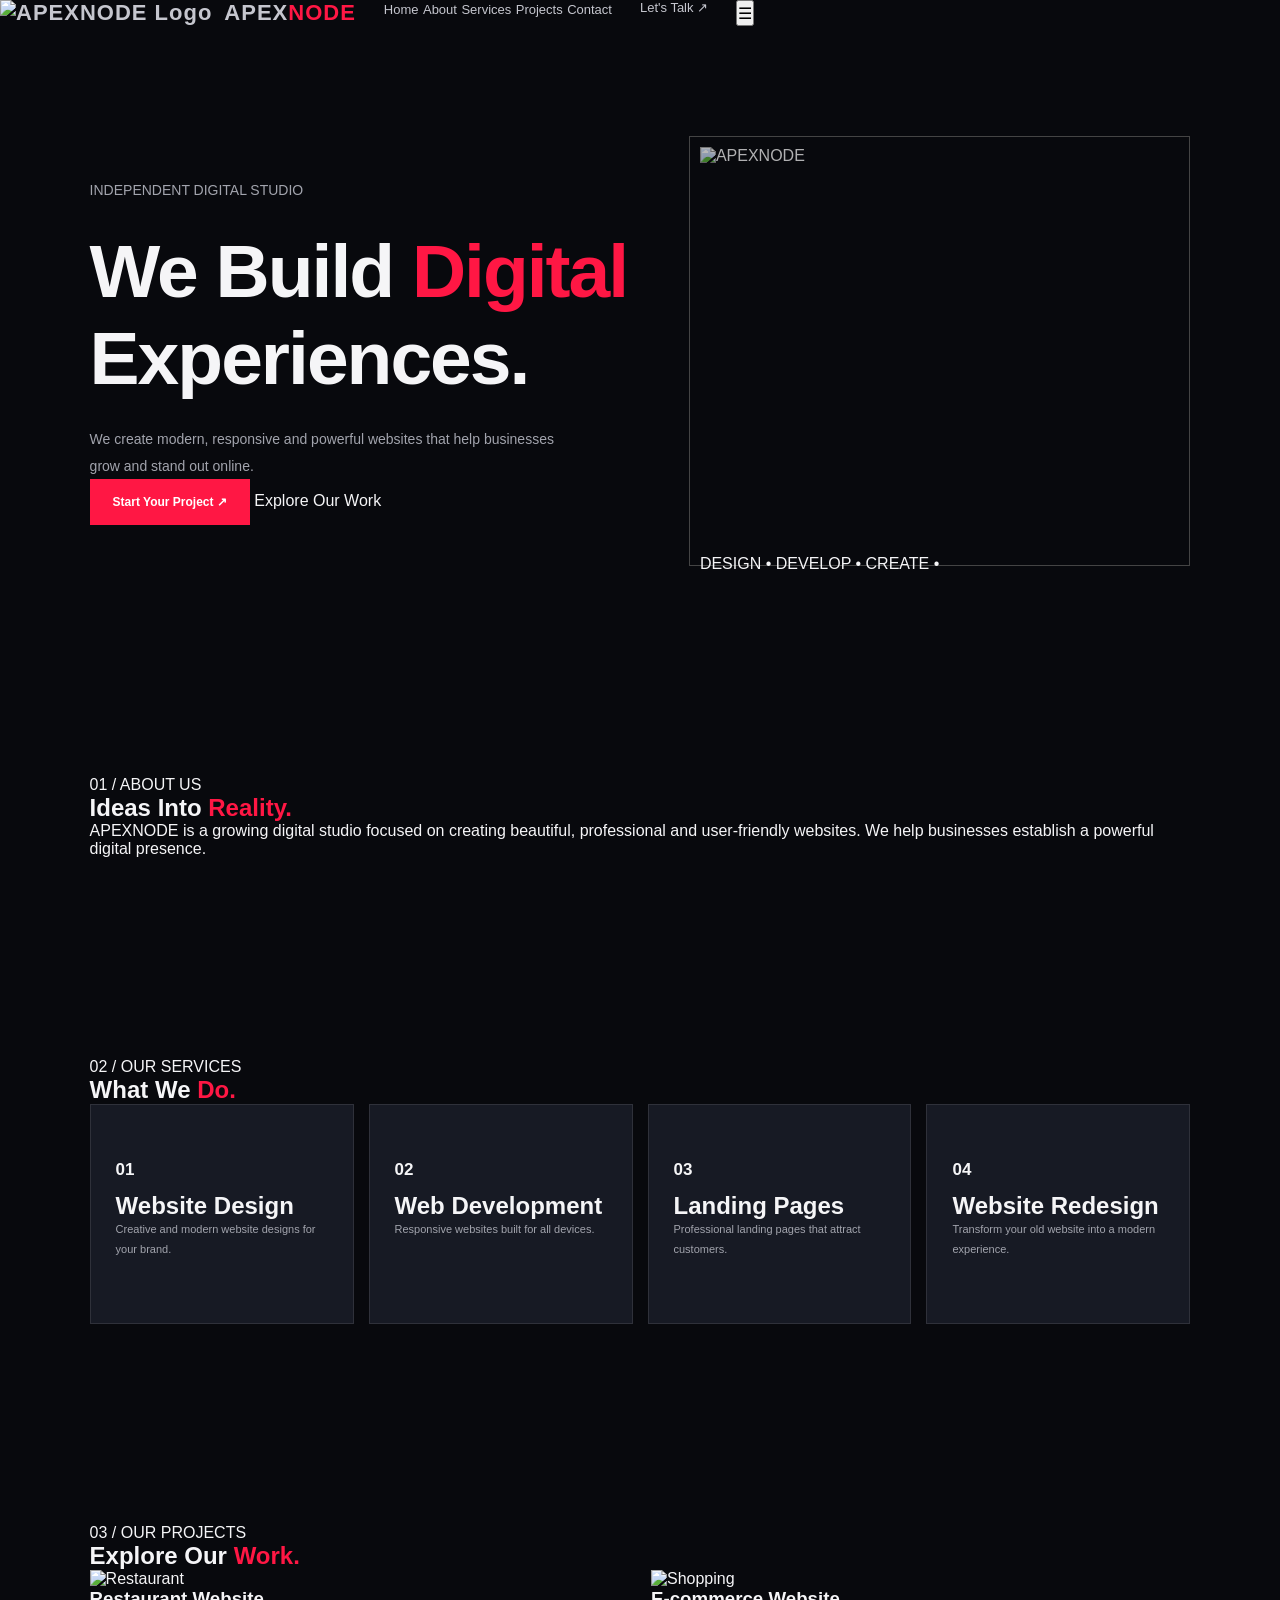
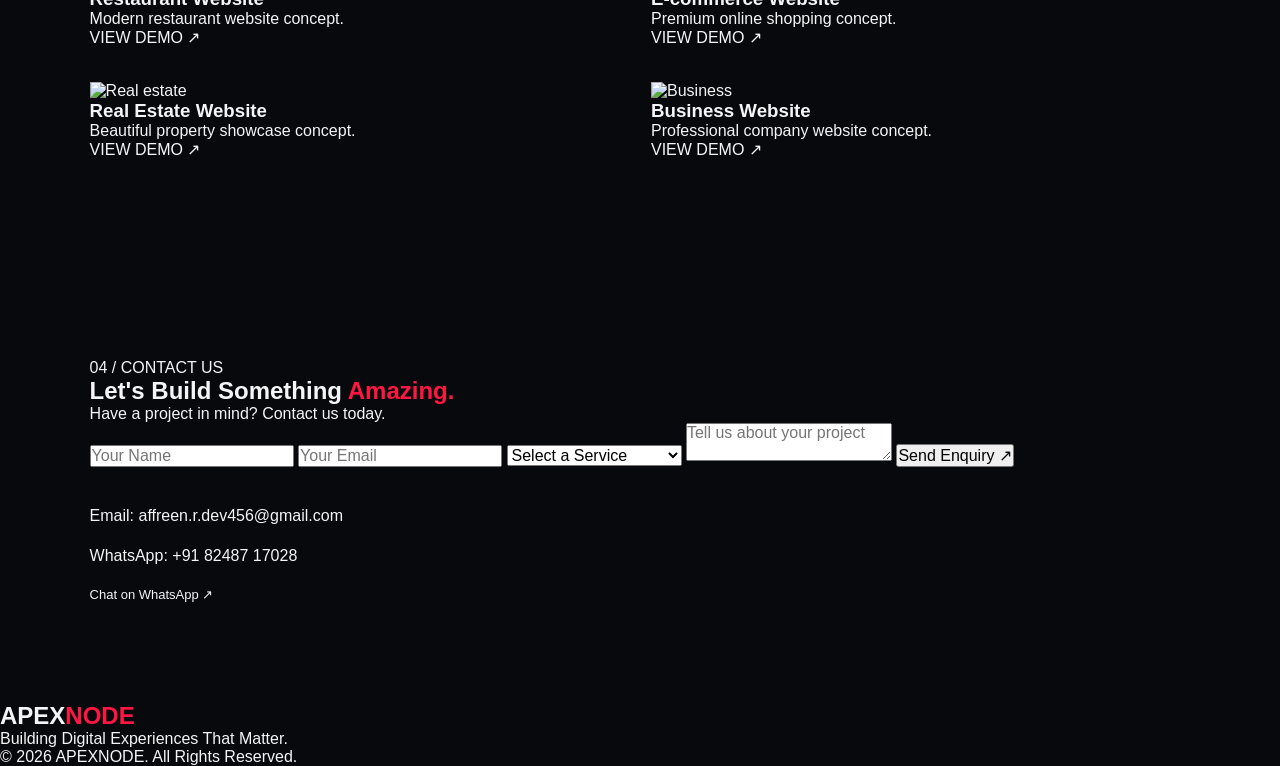
==== index.html @ bf33a57c "Revise index.html for improved layout and content Refactor HTML structure and update content for cla" ====
<!DOCTYPE html>
<html lang="en">
<head>
<meta charset="UTF-8">
<meta name="viewport" content="width=device-width, initial-scale=1.0">
<title>APEXNODE | Digital Experiences</title>
<link rel="stylesheet" href="style.css">
</head>
<body>

<header>
  <nav class="navbar">
    <a href="#home" class="brand">
      <img src="assets/logo.png" alt="APEXNODE Logo">
      <span>APEX<span class="red">NODE</span></span>
    </a>

    <div class="nav-links" id="navLinks">
      <a href="#home">Home</a>
      <a href="#about">About</a>
      <a href="#services">Services</a>
      <a href="#work">Projects</a>
      <a href="#contact">Contact</a>
    </div>

    <a href="#contact" class="nav-btn">Let's Talk ↗</a>
    <button class="menu-btn" id="menuBtn">☰</button>
  </nav>
</header>

<section class="hero" id="home">
  <div class="hero-content">
    <p class="tag">INDEPENDENT DIGITAL STUDIO</p>
    <h1>We Build <span>Digital</span><br>Experiences.</h1>
    <p class="intro">
      We create modern, responsive and powerful websites
      that help businesses grow and stand out online.
    </p>
    <a href="#contact" class="primary-btn">Start Your Project ↗</a>
    <a href="#work" class="secondary-btn">Explore Our Work</a>
  </div>

  <div class="hero-image">
    <img src="assets/logo.png" alt="APEXNODE">
    <div class="circle-text">DESIGN • DEVELOP • CREATE •</div>
  </div>
</section>

<section class="about section" id="about">
  <p class="tag">01 / ABOUT US</p>
  <h2>Ideas Into <span>Reality.</span></h2>
  <p>
    APEXNODE is a growing digital studio focused on creating
    beautiful, professional and user-friendly websites.
    We help businesses establish a powerful digital presence.
  </p>
</section>

<section class="section services" id="services">
  <p class="tag">02 / OUR SERVICES</p>
  <h2>What We <span>Do.</span></h2>

  <div class="service-grid">
    <div class="service-card">
      <h3>01</h3>
      <h2>Website Design</h2>
      <p>Creative and modern website designs for your brand.</p>
    </div>

    <div class="service-card">
      <h3>02</h3>
      <h2>Web Development</h2>
      <p>Responsive websites built for all devices.</p>
    </div>

    <div class="service-card">
      <h3>03</h3>
      <h2>Landing Pages</h2>
      <p>Professional landing pages that attract customers.</p>
    </div>

    <div class="service-card">
      <h3>04</h3>
      <h2>Website Redesign</h2>
      <p>Transform your old website into a modern experience.</p>
    </div>
  </div>
</section>

<section class="section projects" id="work">
  <p class="tag">03 / OUR PROJECTS</p>
  <h2>Explore Our <span>Work.</span></h2>

  <div class="project-grid">

    <div class="project-card">
      <img src="https://images.unsplash.com/photo-1414235077428-338989a2e8c0?w=800" alt="Restaurant">
      <h3>Restaurant Website</h3>
      <p>Modern restaurant website concept.</p>
      <a href="demos/restaurant/index.html">VIEW DEMO ↗</a>
    </div>

    <div class="project-card">
      <img src="https://images.unsplash.com/photo-1441986300917-64674bd600d8?w=800" alt="Shopping">
      <h3>E-commerce Website</h3>
      <p>Premium online shopping concept.</p>
      <a href="demos/ecommerce/index.html">VIEW DEMO ↗</a>
    </div>

    <div class="project-card">
      <img src="https://images.unsplash.com/photo-1600210492486-724fe5c67fb0?w=800" alt="Real estate">
      <h3>Real Estate Website</h3>
      <p>Beautiful property showcase concept.</p>
      <a href="demos/real-estate/index.html">VIEW DEMO ↗</a>
    </div>

    <div class="project-card">
      <img src="https://images.unsplash.com/photo-1497366754035-f200968a6e72?w=800" alt="Business">
      <h3>Business Website</h3>
      <p>Professional company website concept.</p>
      <a href="demos/business/index.html">VIEW DEMO ↗</a>
    </div>

  </div>
</section>

<section class="section contact" id="contact">
  <p class="tag">04 / CONTACT US</p>
  <h2>Let's Build Something <span>Amazing.</span></h2>
  <p>Have a project in mind? Contact us today.</p>

  <form id="contactForm">
    <input type="text" id="name" placeholder="Your Name" required>
    <input type="email" id="email" placeholder="Your Email" required>

    <select id="service" required>
      <option value="">Select a Service</option>
      <option>Website Design</option>
      <option>Web Development</option>
      <option>E-commerce Website</option>
      <option>Landing Page</option>
      <option>Website Redesign</option>
    </select>

    <textarea id="message" placeholder="Tell us about your project" required></textarea>

    <button type="submit">Send Enquiry ↗</button>
  </form>

  <div class="contact-details">
    <p>Email: affreen.r.dev456@gmail.com</p>
    <p>WhatsApp: +91 82487 17028</p>
    <a href="https://wa.me/918248717028" target="_blank">Chat on WhatsApp ↗</a>
  </div>
</section>

<footer>
  <h2>APEX<span>NODE</span></h2>
  <p>Building Digital Experiences That Matter.</p>
  <p>© 2026 APEXNODE. All Rights Reserved.</p>
</footer>

<script src="script.js"></script>
</body>
</html>
---- style.css ----
:root {
  --bg: #08090d;
  --panel: #11131a;
  --text: #f5f5f7;
  --muted: #a2a4ad;
  --red: #ff1744;
  --line: rgba(255,255,255,.1);
}

* { margin: 0; padding: 0; box-sizing: border-box; }
html { scroll-behavior: smooth; }
body { background: var(--bg); color: var(--text); font-family: "Poppins", sans-serif; overflow-x: hidden; }
a { text-decoration: none; color: inherit; }
img { max-width: 100%; display: block; }
button, input, textarea, select { font: inherit; }
h1,h2,h3 { font-family: "Poppins", sans-serif; }
.red, h1 span, h2 span { color: var(--red); }

/* HEADER */
.header {
  min-height: 82px; padding: 10px 7%; display: flex;
  align-items: center; justify-content: space-between;
  background: rgba(8,9,13,.96); border-bottom: 1px solid var(--line);
  position: sticky; top: 0; z-index: 50; backdrop-filter: blur(15px);
}
.brand { display: flex; align-items: center; gap: 12px; font-size: 22px; font-weight: 800; letter-spacing: 1px; }

/* PERFECT CIRCULAR LOGO */
.logo {
  width: 55px;
  height: 55px;
  min-width: 55px;
  border-radius: 50%;
  object-fit: contain;
  object-position: center;
  display: block;
  overflow: hidden;
  background: white;
  border: 2px solid var(--red);
  padding: 2px;
}

nav { display: flex; gap: 28px; }
nav a { font-size: 13px; color: #c5c6ce; transition: .3s; }
nav a:hover { color: var(--red); }
.header-btn { border: 1px solid var(--red); padding: 12px 18px; font-size: 12px; }
.menu-toggle { display: none; background: none; border: 0; color: white; font-size: 25px; }

/* HERO */
.hero {
  min-height: 650px; padding: 90px 7%;
  display: grid; grid-template-columns: 1.05fr .95fr;
  align-items: center; gap: 45px; overflow: hidden;
}
.eyebrow, .section-tag { color: var(--red); font-size: 11px; font-weight: 700; letter-spacing: 2px; }
.hero h1 { font-size: clamp(43px,6vw,75px); line-height: 1.15; margin: 25px 0; letter-spacing: -2px; }
.hero-content > p { max-width: 480px; color: var(--muted); font-size: 14px; line-height: 1.9; }
.hero-buttons { display: flex; gap: 15px; margin-top: 30px; flex-wrap: wrap; }
.primary-btn, .outline-btn {
  display: inline-flex; justify-content: center; align-items: center;
  gap: 15px; padding: 15px 22px; font-size: 12px;
  font-weight: 700; border: 1px solid var(--red); cursor: pointer; transition: .3s;
}
.primary-btn { background: var(--red); color: white; }
.primary-btn:hover { background: #d90c35; transform: translateY(-3px); }
.outline-btn:hover { background: rgba(255,23,68,.12); }
.hero-caption { margin-top: 55px; font-size: 9px; letter-spacing: 2px; color: #777b87; }
.hero-image { height: 430px; position: relative; border: 1px solid #444; padding: 10px; }
.hero-image > img { width: 100%; height: 100%; object-fit: cover; filter: brightness(.72); }
.image-card { position: absolute; left: -25px; bottom: 35px; padding: 18px; display: flex; gap: 12px; align-items: center; background: #191c25; border: 1px solid var(--line); }
.image-card > span { font-size: 27px; color: var(--red); }
.image-card strong, .image-card small { display: block; }
.image-card strong { font-size: 13px; }
.image-card small { color: var(--muted); font-size: 10px; margin-top: 5px; }

/* STATS */
.stats { display: grid; grid-template-columns: repeat(4,1fr); padding: 30px 7%; background: #10121a; border-block: 1px solid var(--line); }
.stats div { display: flex; gap: 13px; justify-content: center; align-items: center; border-right: 1px solid var(--line); }
.stats div:last-child { border: 0; }
.stats strong { color: var(--red); font-size: 27px; }
.stats span { color: var(--muted); font-size: 11px; }

/* SECTIONS */
.section { padding: 100px 7%; }
.about-grid { display: grid; grid-template-columns: 1fr 1fr; gap: 50px; margin: 35px 0 45px; }
.about-grid h2, .section-heading h2, .process-section h2, .contact-grid h2 { font-size: clamp(36px,5vw,57px); line-height: 1.2; }
.about-grid p { color: var(--muted); font-size: 13px; line-height: 1.9; margin-bottom: 14px; }
.text-link { display: inline-block; border-bottom: 1px solid var(--red); padding: 8px 0; font-size: 12px; }
.wide-image { height: 330px; overflow: hidden; }
.wide-image img { width: 100%; height: 100%; object-fit: cover; filter: brightness(.65); }

.services-section, .process-section { background: #10121a; }
.section-heading { display: flex; justify-content: space-between; align-items: end; gap: 30px; margin: 30px 0 45px; }
.section-heading > p { color: var(--muted); max-width: 330px; font-size: 13px; line-height: 1.9; }
.service-grid { display: grid; grid-template-columns: repeat(4,1fr); gap: 15px; }
.service-card { padding: 25px; min-height: 220px; background: #171a24; border: 1px solid var(--line); transition: .3s; }
.service-card:hover { border-color: var(--red); transform: translateY(-5px); }
.service-card > span { color: var(--red); font-size: 11px; }
.service-card h3 { font-size: 17px; margin: 30px 0 12px; }
.service-card p { color: var(--muted); font-size: 11px; line-height: 1.8; }

/* PROJECT CARDS */
.project-grid { display: grid; grid-template-columns: repeat(2,1fr); gap: 35px 22px; }
.project-card { min-width: 0; }
.project-image { display: block; height: 280px; position: relative; overflow: hidden; background: #171a24; }
.project-image img { width: 100%; height: 100%; object-fit: cover; filter: brightness(.8); transition: .5s; }
.project-card:hover img { transform: scale(1.06); filter: brightness(.55); }
.view-label { position: absolute; right: 18px; bottom: 18px; background: var(--red); padding: 12px 17px; font-size: 10px; font-weight: 700; }
.project-info { display: flex; justify-content: space-between; padding-top: 15px; }
.project-info h3 { font-size: 16px; }
.project-info p { color: var(--muted); font-size: 10px; margin-top: 5px; }
.project-info > span { color: var(--red); font-size: 12px; }

/* PROCESS */
.process-section { padding: 90px 7%; }
.process-section h2 { margin: 30px 0 45px; }
.process-grid { display: grid; grid-template-columns: repeat(4,1fr); gap: 20px; }
.process-grid > div { border-top: 1px solid var(--line); padding-top: 20px; }
.process-grid b { color: var(--red); }
.process-grid h3 { margin: 20px 0 10px; font-size: 18px; }
.process-grid p { color: var(--muted); font-size: 11px; line-height: 1.8; }

/* CONTACT */
.contact-grid { display: grid; grid-template-columns: 1fr 1fr; gap: 65px; margin-top: 35px; }
.contact-text { color: var(--muted); font-size: 13px; line-height: 1.9; margin-top: 20px; max-width: 420px; }
.contact-details { display: grid; gap: 22px; margin-top: 40px; }
.contact-details a { font-size: 13px; word-break: break-word; }
.contact-details small { display: block; color: var(--red); font-size: 9px; letter-spacing: 2px; margin-bottom: 8px; }
#enquiryForm { display: flex; flex-direction: column; background: #12151d; border: 1px solid var(--line); padding: 28px; }
#enquiryForm label { font-size: 11px; margin: 12px 0 8px; }
#enquiryForm input, #enquiryForm textarea, #enquiryForm select {
  background: #090b10; border: 1px solid var(--line); color: white;
  padding: 13px; outline: none; font-size: 12px; width: 100%;
}
#enquiryForm input:focus, #enquiryForm textarea:focus, #enquiryForm select:focus { border-color: var(--red); }
#enquiryForm select option { background: #11131a; }
#enquiryForm .primary-btn { margin-top: 20px; }
.form-note { color: var(--muted); font-size: 10px; margin-top: 12px; }

/* FOOTER */
.footer { padding: 30px 7%; border-top: 1px solid var(--line); display: flex; align-items: center; justify-content: space-between; gap: 20px; flex-wrap: wrap; }
.footer p, .footer > small { color: var(--muted); font-size: 10px; }
.footer .logo { width: 43px; height: 43px; min-width: 43px; }
.whatsapp-float { position: fixed; right: 22px; bottom: 22px; width: 52px; height: 52px; display: grid; place-items: center; border-radius: 50%; background: #20c96b; color: white; font-size: 27px; z-index: 60; }

/* DEMO VIEW */
[hidden] { display: none !important; }
.demo-topbar { min-height: 75px; padding: 12px 6%; display: flex; align-items: center; justify-content: space-between; gap: 15px; border-bottom: 1px solid var(--line); }
.back-button, #bottomBack { background: none; color: white; border: 0; cursor: pointer; font-size: 12px; }
.back-button:hover, #bottomBack:hover { color: var(--red); }
.demo-brand { font-weight: 800; letter-spacing: 1px; }
.demo-brand small { color: var(--muted); font-size: 9px; margin-left: 8px; }
.demo-contact { background: var(--red); padding: 12px 16px; font-size: 11px; }
.demo-bottom { padding: 25px 6%; display: flex; justify-content: space-between; border-top: 1px solid var(--line); color: #999; font-size: 10px; letter-spacing: 1px; }

/* DEMO WEBSITE CONTENT */
.sample-site { background: var(--demo-bg); color: var(--demo-dark); font-family: "Poppins",sans-serif; overflow: hidden; }
.sample-nav { min-height: 80px; padding: 15px 6%; display: flex; align-items: center; justify-content: space-between; gap: 15px; }
.sample-logo { font-size: 22px; font-weight: 800; }
.sample-nav-links { display: flex; gap: 25px; }
.sample-nav-links a { font-size: 11px; }
.sample-nav-btn { border: 1px solid var(--demo-dark); padding: 12px 15px; font-size: 10px; }
.sample-hero { padding: 65px 7%; display: grid; grid-template-columns: 1fr 1fr; align-items: center; gap: 40px; }
.sample-kicker { color: var(--demo-accent); font-size: 10px; font-weight: 700; letter-spacing: 2px; }
.sample-hero h1 { font-size: clamp(40px,5vw,70px); line-height: 1.15; margin: 22px 0; color: var(--demo-dark); }
.sample-hero h1 em { color: var(--demo-accent); font-style: normal; }
.sample-hero p { font-size: 13px; line-height: 1.9; opacity: .75; max-width: 430px; }
.sample-hero-img { height: 400px; overflow: hidden; }
.sample-hero-img img { width: 100%; height: 100%; object-fit: cover; }
.sample-btn { display: inline-block; padding: 14px 20px; margin-top: 25px; background: var(--demo-dark); color: white !important; font-size: 11px; }
.sample-intro { padding: 75px 20px; text-align: center; background: rgba(0,0,0,.04); }
.sample-intro > span, .sample-services > span, .sample-cta > span { color: var(--demo-accent); font-size: 10px; letter-spacing: 2px; }
.sample-intro h2, .sample-services h2, .sample-cta h2 { font-size: clamp(30px,4vw,48px); margin: 20px 0; line-height: 1.3; }
.sample-intro p { max-width: 520px; margin: auto; font-size: 12px; line-height: 1.9; opacity: .7; }
.sample-services { padding: 75px 6%; text-align: center; }
.sample-cards { display: grid; grid-template-columns: repeat(3,1fr); gap: 17px; margin-top: 35px; text-align: left; }
.sample-card { background: rgba(255,255,255,.55); padding: 27px; min-height: 190px; }
.sample-card small { color: var(--demo-accent); }
.sample-card h3 { margin: 20px 0 12px; font-size: 17px; }
.sample-card p { font-size: 11px; line-height: 1.8; opacity: .7; }
.sample-showcase { height: 320px; position: relative; overflow: hidden; }
.sample-showcase img { width: 100%; height: 100%; object-fit: cover; filter: brightness(.55); }
.sample-showcase div { position: absolute; left: 8%; bottom: 40px; color: white; }
.sample-showcase h2 { font-size: 38px; margin-top: 10px; }
.sample-cta { padding: 75px 20px; text-align: center; }
.sample-footer { display: flex; justify-content: space-between; padding: 23px 6%; border-top: 1px solid rgba(0,0,0,.12); font-size: 10px; }

/* MOBILE */
@media(max-width:850px) {
  .header { padding: 10px 5%; }
  nav { gap: 14px; }
  .hero { padding: 70px 5%; }
  .service-grid { grid-template-columns: repeat(2,1fr); }
}
@media(max-width:650px) {
  .header { min-height: 70px; }
  .logo { width: 46px; height: 46px; min-width: 46px; }
  .brand { font-size: 19px; }
  .menu-toggle { display: block; }
  .header-btn { display: none; }
  nav { display: none; position: absolute; top: 70px; left: 0; right: 0; padding: 22px; background: #11131a; flex-direction: column; }
  nav.open { display: flex; }
  .hero { display: flex; flex-direction: column; padding: 65px 6%; gap: 45px; }
  .hero h1 { font-size: 45px; }
  .hero-image { width: 100%; height: 300px; }
  .image-card { left: 8px; }
  .stats { grid-template-columns: repeat(2,1fr); gap: 20px; }
  .stats div { justify-content: flex-start; border: 0; }
  .section { padding: 70px 6%; }
  .about-grid, .contact-grid { grid-template-columns: 1fr; gap: 30px; }
  .wide-image { height: 230px; }
  .section-heading { display: block; }
  .section-heading > p { margin-top: 15px; }
  .service-grid, .project-grid { grid-template-columns: 1fr; }
  .project-image { height: 230px; }
  .process-section { padding: 70px 6%; }
  .process-grid { grid-template-columns: repeat(2,1fr); gap: 25px 15px; }
  .footer { justify-content: center; text-align: center; flex-direction: column; }
  .demo-topbar { flex-wrap: wrap; }
  .demo-brand { order: -1; width: 100%; text-align: center; }
  .sample-nav { flex-wrap: wrap; padding: 20px; }
  .sample-nav-links { order: 3; width: 100%; justify-content: center; gap: 20px; }
  .sample-hero { grid-template-columns: 1fr; padding: 45px 22px; }
  .sample-hero h1 { font-size: 46px; }
  .sample-hero-img { height: 270px; }
  .sample-cards { grid-template-columns: 1fr; }
  .sample-intro, .sample-services, .sample-cta { padding: 55px 20px; }
  .sample-showcase { height: 240px; }
  .sample-showcase h2 { font-size: 29px; }
  .sample-footer { gap: 12px; flex-wrap: wrap; }
}
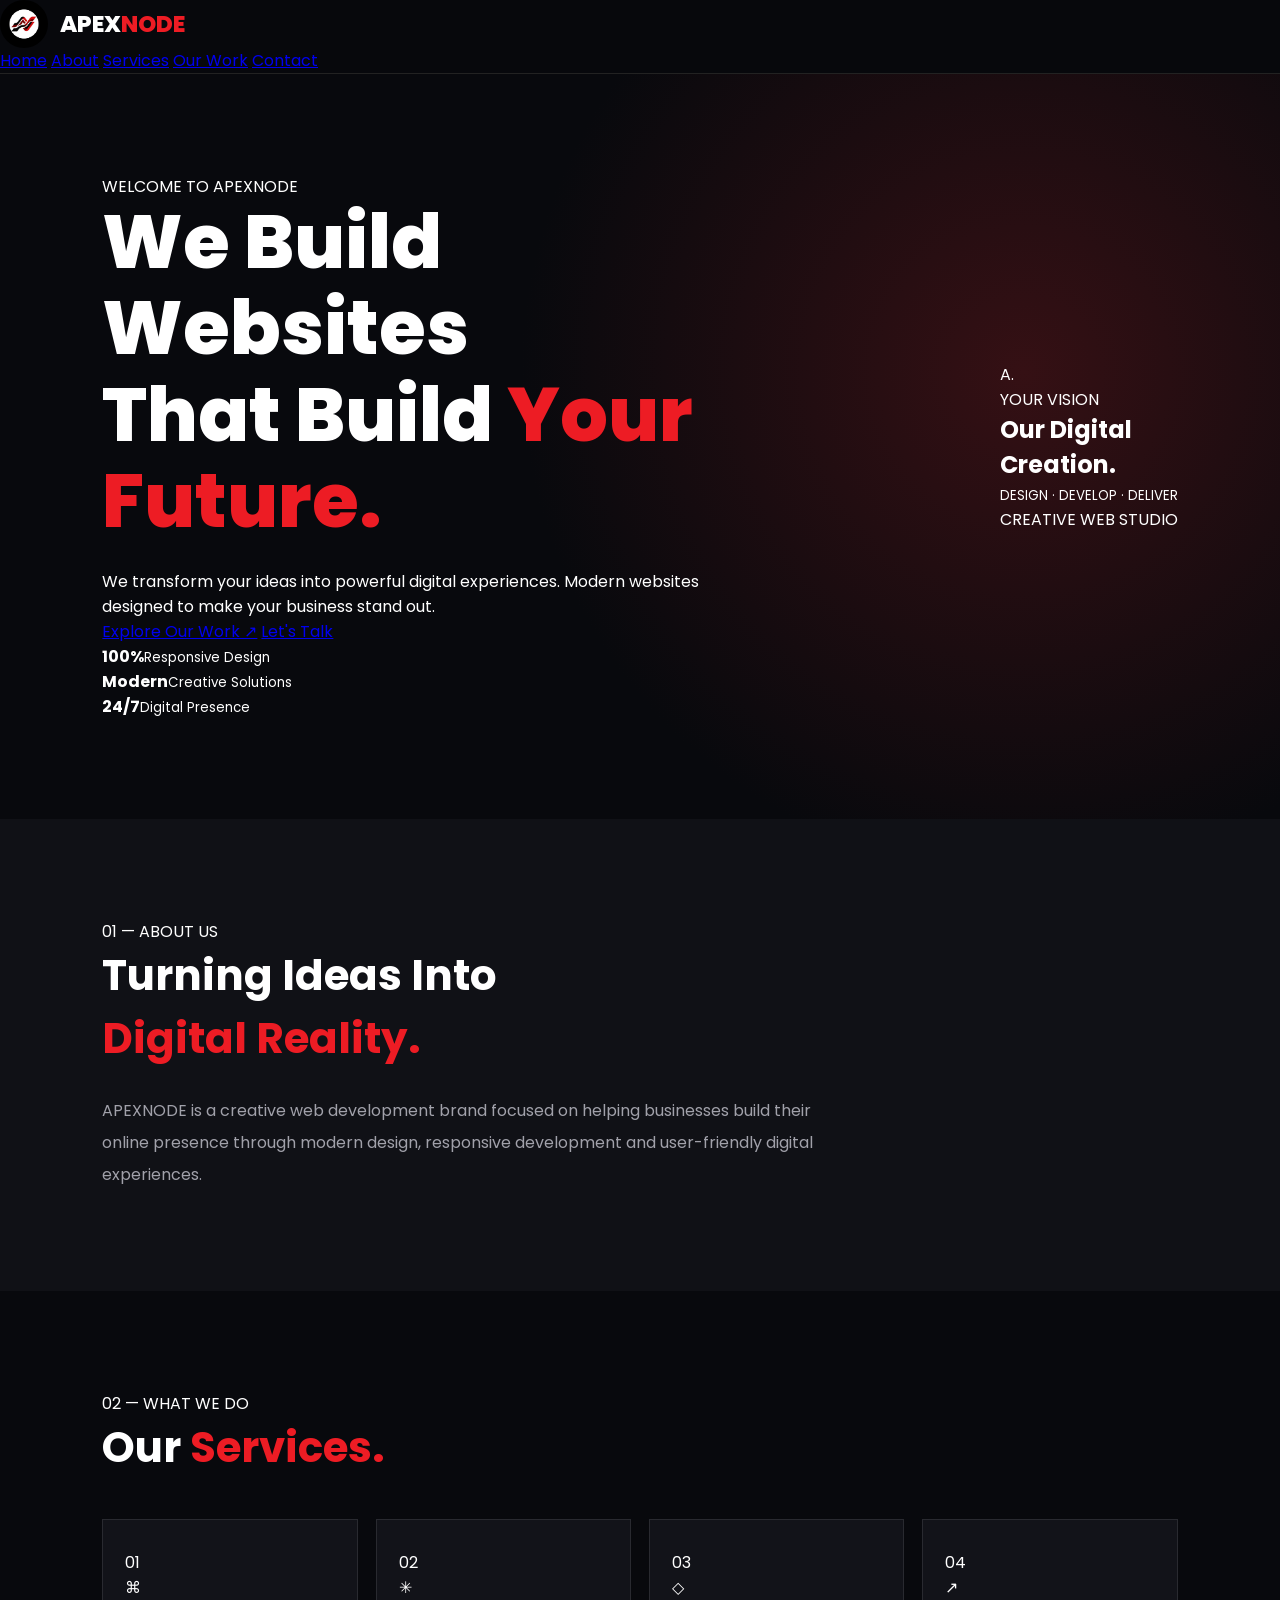
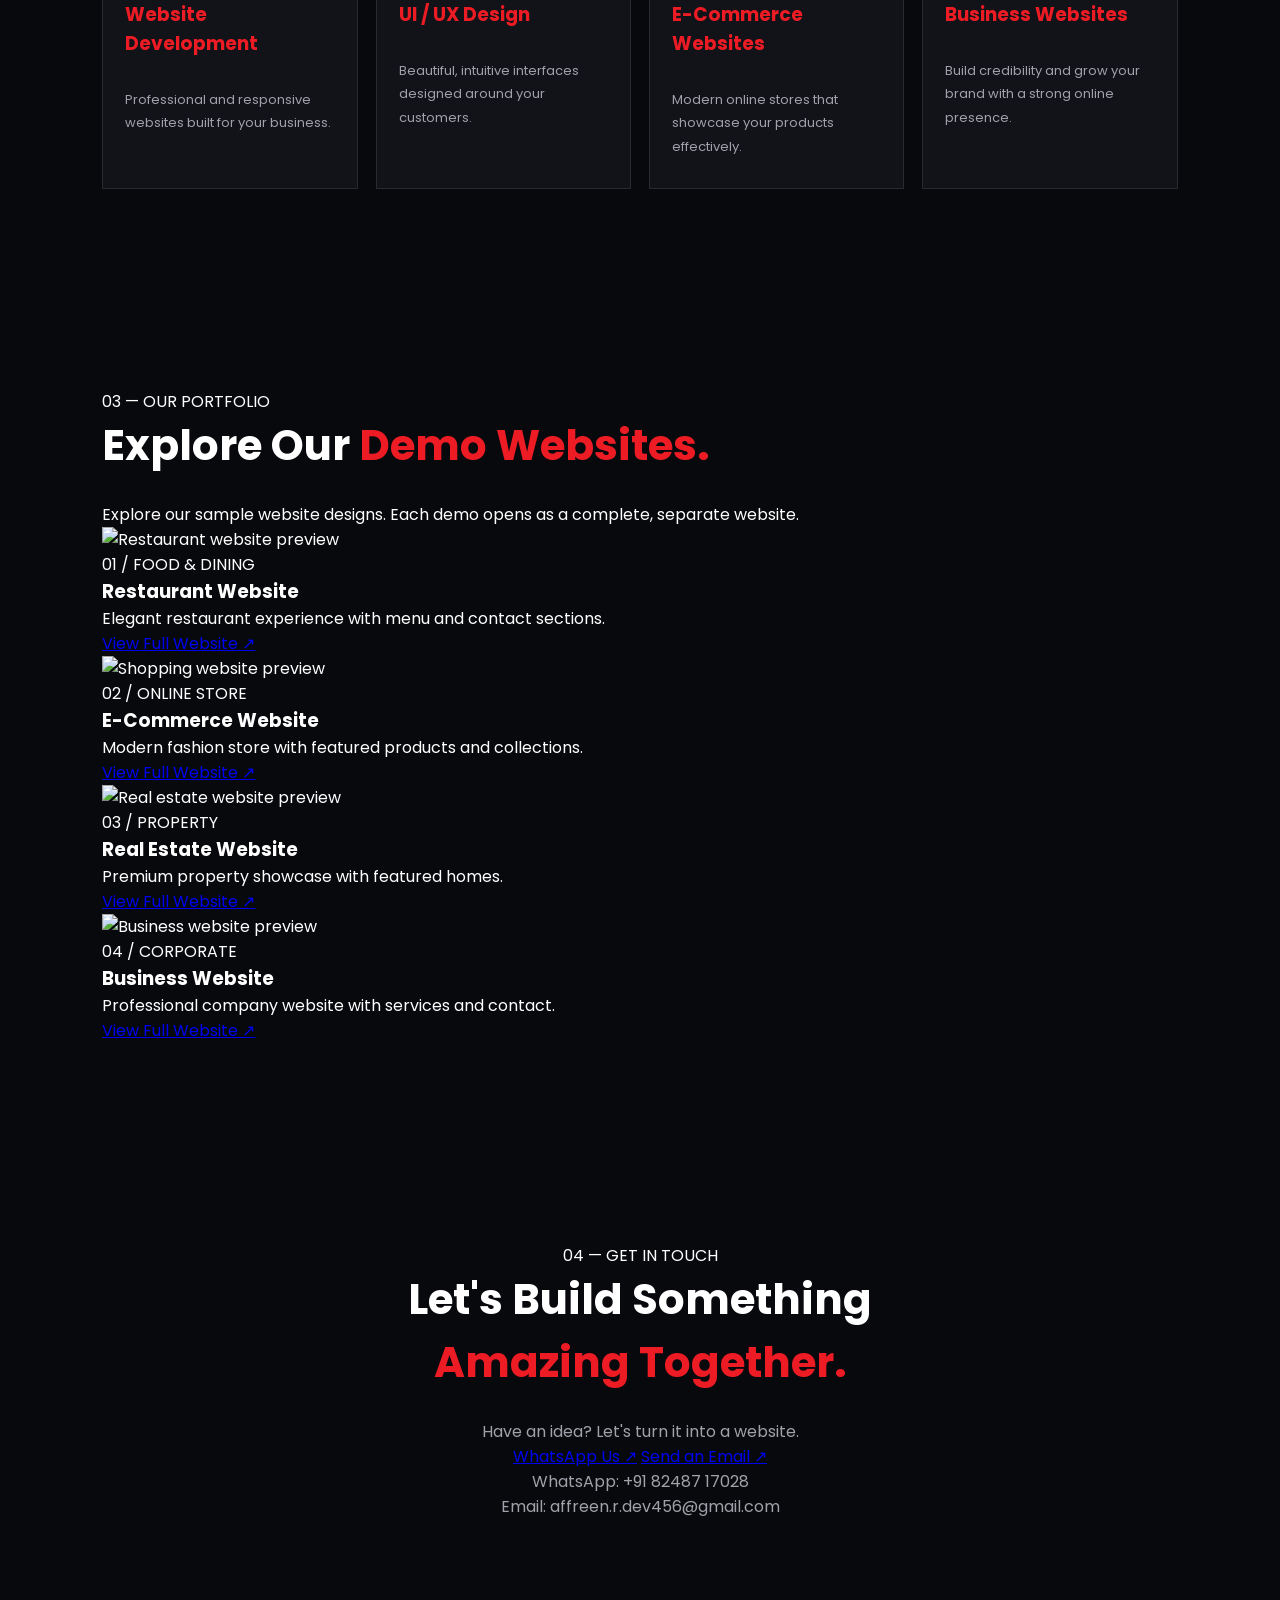
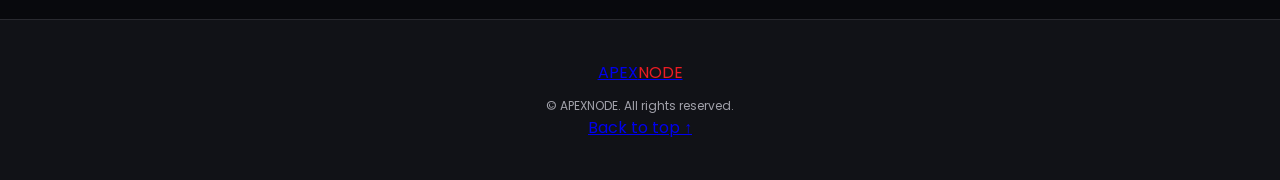
==== commit efe06890: "Update index.html" ====
--- a/index.html
+++ b/index.html
@@ -1,163 +1,179 @@
 <!DOCTYPE html>
 <html lang="en">
 <head>
-<meta charset="UTF-8">
-<meta name="viewport" content="width=device-width, initial-scale=1.0">
-<title>APEXNODE | Digital Experiences</title>
-<link rel="stylesheet" href="style.css">
+  <meta charset="UTF-8">
+  <meta name="viewport" content="width=device-width, initial-scale=1.0">
+  <meta name="description" content="APEXNODE creates premium, responsive websites for businesses and brands.">
+  <title>APEXNODE | Build Your Digital Future</title>
+  <link rel="stylesheet" href="style.css">
 </head>
 <body>
 
-<header>
-  <nav class="navbar">
-    <a href="#home" class="brand">
-      <img src="assets/logo.png" alt="APEXNODE Logo">
-      <span>APEX<span class="red">NODE</span></span>
-    </a>
+<header class="header">
+  <a href="#home" class="brand">
+    <img src="assets/logo.png.jpeg" alt="APEXNODE Logo">
+    <span>APEX<span class="red">NODE</span></span>
+  </a>
 
-    <div class="nav-links" id="navLinks">
-      <a href="#home">Home</a>
-      <a href="#about">About</a>
-      <a href="#services">Services</a>
-      <a href="#work">Projects</a>
-      <a href="#contact">Contact</a>
-    </div>
+  <button class="menu-btn" id="menuBtn" aria-label="Open menu">☰</button>
 
-    <a href="#contact" class="nav-btn">Let's Talk ↗</a>
-    <button class="menu-btn" id="menuBtn">☰</button>
+  <nav id="nav">
+    <a href="#home">Home</a>
+    <a href="#about">About</a>
+    <a href="#services">Services</a>
+    <a href="#demos">Our Work</a>
+    <a href="#contact">Contact</a>
   </nav>
 </header>
 
+<main>
 <section class="hero" id="home">
   <div class="hero-content">
-    <p class="tag">INDEPENDENT DIGITAL STUDIO</p>
-    <h1>We Build <span>Digital</span><br>Experiences.</h1>
-    <p class="intro">
-      We create modern, responsive and powerful websites
-      that help businesses grow and stand out online.
+    <p class="eyebrow">WELCOME TO APEXNODE</p>
+    <h1>We Build Websites<br>That Build <span>Your Future.</span></h1>
+    <p class="hero-description">
+      We transform your ideas into powerful digital experiences.
+      Modern websites designed to make your business stand out.
     </p>
-    <a href="#contact" class="primary-btn">Start Your Project ↗</a>
-    <a href="#work" class="secondary-btn">Explore Our Work</a>
+    <div class="hero-buttons">
+      <a href="#demos" class="btn">Explore Our Work ↗</a>
+      <a href="#contact" class="outline-btn">Let's Talk</a>
+    </div>
+    <div class="hero-stats">
+      <div><strong>100%</strong><small>Responsive Design</small></div>
+      <div><strong>Modern</strong><small>Creative Solutions</small></div>
+      <div><strong>24/7</strong><small>Digital Presence</small></div>
+    </div>
   </div>
 
-  <div class="hero-image">
-    <img src="assets/logo.png" alt="APEXNODE">
-    <div class="circle-text">DESIGN • DEVELOP • CREATE •</div>
+  <div class="hero-art">
+    <div class="art-circle"></div>
+    <div class="art-card">
+      <span class="art-icon">A.</span>
+      <p>YOUR VISION</p>
+      <h2>Our Digital<br>Creation.</h2>
+      <div class="art-line"></div>
+      <small>DESIGN · DEVELOP · DELIVER</small>
+    </div>
+    <span class="floating-tag">CREATIVE WEB STUDIO</span>
   </div>
 </section>
 
 <section class="about section" id="about">
-  <p class="tag">01 / ABOUT US</p>
-  <h2>Ideas Into <span>Reality.</span></h2>
-  <p>
-    APEXNODE is a growing digital studio focused on creating
-    beautiful, professional and user-friendly websites.
-    We help businesses establish a powerful digital presence.
+  <div class="section-label">01 — ABOUT US</div>
+  <h2>Turning Ideas Into<br><span class="red">Digital Reality.</span></h2>
+  <p class="section-description">
+    APEXNODE is a creative web development brand focused on helping
+    businesses build their online presence through modern design,
+    responsive development and user-friendly digital experiences.
   </p>
 </section>
 
-<section class="section services" id="services">
-  <p class="tag">02 / OUR SERVICES</p>
-  <h2>What We <span>Do.</span></h2>
+<section class="services section" id="services">
+  <div class="section-label">02 — WHAT WE DO</div>
+  <h2>Our <span class="red">Services.</span></h2>
 
   <div class="service-grid">
-    <div class="service-card">
-      <h3>01</h3>
-      <h2>Website Design</h2>
-      <p>Creative and modern website designs for your brand.</p>
-    </div>
+    <article class="service-card">
+      <span>01</span>
+      <div class="service-icon">⌘</div>
+      <h3>Website Development</h3>
+      <p>Professional and responsive websites built for your business.</p>
+    </article>
 
-    <div class="service-card">
-      <h3>02</h3>
-      <h2>Web Development</h2>
-      <p>Responsive websites built for all devices.</p>
-    </div>
+    <article class="service-card">
+      <span>02</span>
+      <div class="service-icon">✳</div>
+      <h3>UI / UX Design</h3>
+      <p>Beautiful, intuitive interfaces designed around your customers.</p>
+    </article>
 
-    <div class="service-card">
-      <h3>03</h3>
-      <h2>Landing Pages</h2>
-      <p>Professional landing pages that attract customers.</p>
-    </div>
+    <article class="service-card">
+      <span>03</span>
+      <div class="service-icon">◇</div>
+      <h3>E-Commerce Websites</h3>
+      <p>Modern online stores that showcase your products effectively.</p>
+    </article>
 
-    <div class="service-card">
-      <h3>04</h3>
-      <h2>Website Redesign</h2>
-      <p>Transform your old website into a modern experience.</p>
-    </div>
+    <article class="service-card">
+      <span>04</span>
+      <div class="service-icon">↗</div>
+      <h3>Business Websites</h3>
+      <p>Build credibility and grow your brand with a strong online presence.</p>
+    </article>
   </div>
 </section>
 
-<section class="section projects" id="work">
-  <p class="tag">03 / OUR PROJECTS</p>
-  <h2>Explore Our <span>Work.</span></h2>
+<section class="work section" id="demos">
+  <div class="section-label">03 — OUR PORTFOLIO</div>
+  <h2>Explore Our <span class="red">Demo Websites.</span></h2>
+  <p class="section-description">
+    Explore our sample website designs. Each demo opens as a complete,
+    separate website.
+  </p>
 
-  <div class="project-grid">
+  <div class="demo-grid">
+    <article class="demo-card">
+      <img src="https://images.unsplash.com/photo-1517248135467-4c7edcad34c4?w=900" alt="Restaurant website preview">
+      <div class="demo-info">
+        <span>01 / FOOD & DINING</span>
+        <h3>Restaurant Website</h3>
+        <p>Elegant restaurant experience with menu and contact sections.</p>
+        <a href="demos/restaurant.html" class="demo-link">View Full Website ↗</a>
+      </div>
+    </article>
 
-    <div class="project-card">
-      <img src="https://images.unsplash.com/photo-1414235077428-338989a2e8c0?w=800" alt="Restaurant">
-      <h3>Restaurant Website</h3>
-      <p>Modern restaurant website concept.</p>
-      <a href="demos/restaurant/index.html">VIEW DEMO ↗</a>
-    </div>
+    <article class="demo-card">
+      <img src="https://images.unsplash.com/photo-1441986300917-64674bd600d8?w=900" alt="Shopping website preview">
+      <div class="demo-info">
+        <span>02 / ONLINE STORE</span>
+        <h3>E-Commerce Website</h3>
+        <p>Modern fashion store with featured products and collections.</p>
+        <a href="demos/ecommerce.html" class="demo-link">View Full Website ↗</a>
+      </div>
+    </article>
 
-    <div class="project-card">
-      <img src="https://images.unsplash.com/photo-1441986300917-64674bd600d8?w=800" alt="Shopping">
-      <h3>E-commerce Website</h3>
-      <p>Premium online shopping concept.</p>
-      <a href="demos/ecommerce/index.html">VIEW DEMO ↗</a>
-    </div>
+    <article class="demo-card">
+      <img src="https://images.unsplash.com/photo-1600596542815-ffad4c1539a9?w=900" alt="Real estate website preview">
+      <div class="demo-info">
+        <span>03 / PROPERTY</span>
+        <h3>Real Estate Website</h3>
+        <p>Premium property showcase with featured homes.</p>
+        <a href="demos/realestate.html" class="demo-link">View Full Website ↗</a>
+      </div>
+    </article>
 
-    <div class="project-card">
-      <img src="https://images.unsplash.com/photo-1600210492486-724fe5c67fb0?w=800" alt="Real estate">
-      <h3>Real Estate Website</h3>
-      <p>Beautiful property showcase concept.</p>
-      <a href="demos/real-estate/index.html">VIEW DEMO ↗</a>
-    </div>
-
-    <div class="project-card">
-      <img src="https://images.unsplash.com/photo-1497366754035-f200968a6e72?w=800" alt="Business">
-      <h3>Business Website</h3>
-      <p>Professional company website concept.</p>
-      <a href="demos/business/index.html">VIEW DEMO ↗</a>
-    </div>
-
+    <article class="demo-card">
+      <img src="https://images.unsplash.com/photo-1497366754035-f200968a6e72?w=900" alt="Business website preview">
+      <div class="demo-info">
+        <span>04 / CORPORATE</span>
+        <h3>Business Website</h3>
+        <p>Professional company website with services and contact.</p>
+        <a href="demos/business.html" class="demo-link">View Full Website ↗</a>
+      </div>
+    </article>
   </div>
 </section>
 
-<section class="section contact" id="contact">
-  <p class="tag">04 / CONTACT US</p>
-  <h2>Let's Build Something <span>Amazing.</span></h2>
-  <p>Have a project in mind? Contact us today.</p>
+<section class="contact section" id="contact">
+  <div class="section-label">04 — GET IN TOUCH</div>
+  <h2>Let's Build Something<br><span class="red">Amazing Together.</span></h2>
+  <p class="section-description">Have an idea? Let's turn it into a website.</p>
 
-  <form id="contactForm">
-    <input type="text" id="name" placeholder="Your Name" required>
-    <input type="email" id="email" placeholder="Your Email" required>
+  <div class="contact-buttons">
+    <a class="btn" href="https://wa.me/918248717028" target="_blank" rel="noopener">WhatsApp Us ↗</a>
+    <a class="outline-btn" href="mailto:affreen.r.dev456@gmail.com">Send an Email ↗</a>
+  </div>
 
-    <select id="service" required>
-      <option value="">Select a Service</option>
-      <option>Website Design</option>
-      <option>Web Development</option>
-      <option>E-commerce Website</option>
-      <option>Landing Page</option>
-      <option>Website Redesign</option>
-    </select>
-
-    <textarea id="message" placeholder="Tell us about your project" required></textarea>
-
-    <button type="submit">Send Enquiry ↗</button>
-  </form>
-
-  <div class="contact-details">
-    <p>Email: affreen.r.dev456@gmail.com</p>
-    <p>WhatsApp: +91 82487 17028</p>
-    <a href="https://wa.me/918248717028" target="_blank">Chat on WhatsApp ↗</a>
-  </div>
+  <p class="contact-detail">WhatsApp: +91 82487 17028</p>
+  <p class="contact-detail">Email: affreen.r.dev456@gmail.com</p>
 </section>
+</main>
 
 <footer>
-  <h2>APEX<span>NODE</span></h2>
-  <p>Building Digital Experiences That Matter.</p>
-  <p>© 2026 APEXNODE. All Rights Reserved.</p>
+  <a href="#home" class="footer-brand">APEX<span class="red">NODE</span></a>
+  <p>© <span id="year"></span> APEXNODE. All rights reserved.</p>
+  <a href="#home">Back to top ↑</a>
 </footer>
 
 <script src="script.js"></script>
--- a/style.css
+++ b/style.css
@@ -1,231 +1,435 @@
+
+@import url('https://fonts.googleapis.com/css2?family=Poppins:wght@300;400;500;600;700;800&display=swap');
+
+* {
+  margin: 0;
+  padding: 0;
+  box-sizing: border-box;
+  scroll-behavior: smooth;
+}
+
+body {
+  background: #08090d;
+  color: #fff;
+  font-family: 'Poppins', sans-serif;
+}
+
 :root {
-  --bg: #08090d;
-  --panel: #11131a;
-  --text: #f5f5f7;
-  --muted: #a2a4ad;
-  --red: #ff1744;
-  --line: rgba(255,255,255,.1);
-}
-
-* { margin: 0; padding: 0; box-sizing: border-box; }
-html { scroll-behavior: smooth; }
-body { background: var(--bg); color: var(--text); font-family: "Poppins", sans-serif; overflow-x: hidden; }
-a { text-decoration: none; color: inherit; }
-img { max-width: 100%; display: block; }
-button, input, textarea, select { font: inherit; }
-h1,h2,h3 { font-family: "Poppins", sans-serif; }
-.red, h1 span, h2 span { color: var(--red); }
-
-/* HEADER */
-.header {
-  min-height: 82px; padding: 10px 7%; display: flex;
-  align-items: center; justify-content: space-between;
-  background: rgba(8,9,13,.96); border-bottom: 1px solid var(--line);
-  position: sticky; top: 0; z-index: 50; backdrop-filter: blur(15px);
-}
-.brand { display: flex; align-items: center; gap: 12px; font-size: 22px; font-weight: 800; letter-spacing: 1px; }
-
-/* PERFECT CIRCULAR LOGO */
-.logo {
-  width: 55px;
-  height: 55px;
-  min-width: 55px;
+  --red: #ed1c24;
+  --black: #08090d;
+  --grey: #a1a1aa;
+}
+
+header {
+  position: sticky;
+  top: 0;
+  z-index: 1000;
+  background: rgba(8,9,13,.95);
+  border-bottom: 1px solid #222;
+}
+
+.navbar {
+  max-width: 1200px;
+  margin: auto;
+  padding: 15px 25px;
+  display: flex;
+  justify-content: space-between;
+  align-items: center;
+}
+
+.brand {
+  display: flex;
+  align-items: center;
+  gap: 12px;
+  color: white;
+  font-size: 23px;
+  font-weight: 800;
+  text-decoration: none;
+}
+
+.brand img {
+  width: 48px;
+  height: 48px;
   border-radius: 50%;
-  object-fit: contain;
-  object-position: center;
-  display: block;
-  overflow: hidden;
+  object-fit: cover;
   background: white;
-  border: 2px solid var(--red);
-  padding: 2px;
-}
-
-nav { display: flex; gap: 28px; }
-nav a { font-size: 13px; color: #c5c6ce; transition: .3s; }
-nav a:hover { color: var(--red); }
-.header-btn { border: 1px solid var(--red); padding: 12px 18px; font-size: 12px; }
-.menu-toggle { display: none; background: none; border: 0; color: white; font-size: 25px; }
-
-/* HERO */
+}
+
+.red, footer span {
+  color: var(--red);
+}
+
+.nav-links {
+  display: flex;
+  gap: 30px;
+}
+
+.nav-links a {
+  color: #ddd;
+  text-decoration: none;
+  font-size: 14px;
+  transition: .3s;
+}
+
+.nav-links a:hover {
+  color: var(--red);
+}
+
+.nav-btn, .primary-btn {
+  background: var(--red);
+  color: white;
+  padding: 13px 22px;
+  text-decoration: none;
+  border-radius: 4px;
+  font-size: 13px;
+  font-weight: 600;
+  transition: .3s;
+}
+
+.nav-btn:hover, .primary-btn:hover {
+  background: white;
+  color: var(--red);
+}
+
+.menu-btn {
+  display: none;
+  color: white;
+  background: none;
+  border: none;
+  font-size: 25px;
+  cursor: pointer;
+}
+
 .hero {
-  min-height: 650px; padding: 90px 7%;
-  display: grid; grid-template-columns: 1.05fr .95fr;
-  align-items: center; gap: 45px; overflow: hidden;
-}
-.eyebrow, .section-tag { color: var(--red); font-size: 11px; font-weight: 700; letter-spacing: 2px; }
-.hero h1 { font-size: clamp(43px,6vw,75px); line-height: 1.15; margin: 25px 0; letter-spacing: -2px; }
-.hero-content > p { max-width: 480px; color: var(--muted); font-size: 14px; line-height: 1.9; }
-.hero-buttons { display: flex; gap: 15px; margin-top: 30px; flex-wrap: wrap; }
-.primary-btn, .outline-btn {
-  display: inline-flex; justify-content: center; align-items: center;
-  gap: 15px; padding: 15px 22px; font-size: 12px;
-  font-weight: 700; border: 1px solid var(--red); cursor: pointer; transition: .3s;
-}
-.primary-btn { background: var(--red); color: white; }
-.primary-btn:hover { background: #d90c35; transform: translateY(-3px); }
-.outline-btn:hover { background: rgba(255,23,68,.12); }
-.hero-caption { margin-top: 55px; font-size: 9px; letter-spacing: 2px; color: #777b87; }
-.hero-image { height: 430px; position: relative; border: 1px solid #444; padding: 10px; }
-.hero-image > img { width: 100%; height: 100%; object-fit: cover; filter: brightness(.72); }
-.image-card { position: absolute; left: -25px; bottom: 35px; padding: 18px; display: flex; gap: 12px; align-items: center; background: #191c25; border: 1px solid var(--line); }
-.image-card > span { font-size: 27px; color: var(--red); }
-.image-card strong, .image-card small { display: block; }
-.image-card strong { font-size: 13px; }
-.image-card small { color: var(--muted); font-size: 10px; margin-top: 5px; }
-
-/* STATS */
-.stats { display: grid; grid-template-columns: repeat(4,1fr); padding: 30px 7%; background: #10121a; border-block: 1px solid var(--line); }
-.stats div { display: flex; gap: 13px; justify-content: center; align-items: center; border-right: 1px solid var(--line); }
-.stats div:last-child { border: 0; }
-.stats strong { color: var(--red); font-size: 27px; }
-.stats span { color: var(--muted); font-size: 11px; }
-
-/* SECTIONS */
-.section { padding: 100px 7%; }
-.about-grid { display: grid; grid-template-columns: 1fr 1fr; gap: 50px; margin: 35px 0 45px; }
-.about-grid h2, .section-heading h2, .process-section h2, .contact-grid h2 { font-size: clamp(36px,5vw,57px); line-height: 1.2; }
-.about-grid p { color: var(--muted); font-size: 13px; line-height: 1.9; margin-bottom: 14px; }
-.text-link { display: inline-block; border-bottom: 1px solid var(--red); padding: 8px 0; font-size: 12px; }
-.wide-image { height: 330px; overflow: hidden; }
-.wide-image img { width: 100%; height: 100%; object-fit: cover; filter: brightness(.65); }
-
-.services-section, .process-section { background: #10121a; }
-.section-heading { display: flex; justify-content: space-between; align-items: end; gap: 30px; margin: 30px 0 45px; }
-.section-heading > p { color: var(--muted); max-width: 330px; font-size: 13px; line-height: 1.9; }
-.service-grid { display: grid; grid-template-columns: repeat(4,1fr); gap: 15px; }
-.service-card { padding: 25px; min-height: 220px; background: #171a24; border: 1px solid var(--line); transition: .3s; }
-.service-card:hover { border-color: var(--red); transform: translateY(-5px); }
-.service-card > span { color: var(--red); font-size: 11px; }
-.service-card h3 { font-size: 17px; margin: 30px 0 12px; }
-.service-card p { color: var(--muted); font-size: 11px; line-height: 1.8; }
-
-/* PROJECT CARDS */
-.project-grid { display: grid; grid-template-columns: repeat(2,1fr); gap: 35px 22px; }
-.project-card { min-width: 0; }
-.project-image { display: block; height: 280px; position: relative; overflow: hidden; background: #171a24; }
-.project-image img { width: 100%; height: 100%; object-fit: cover; filter: brightness(.8); transition: .5s; }
-.project-card:hover img { transform: scale(1.06); filter: brightness(.55); }
-.view-label { position: absolute; right: 18px; bottom: 18px; background: var(--red); padding: 12px 17px; font-size: 10px; font-weight: 700; }
-.project-info { display: flex; justify-content: space-between; padding-top: 15px; }
-.project-info h3 { font-size: 16px; }
-.project-info p { color: var(--muted); font-size: 10px; margin-top: 5px; }
-.project-info > span { color: var(--red); font-size: 12px; }
-
-/* PROCESS */
-.process-section { padding: 90px 7%; }
-.process-section h2 { margin: 30px 0 45px; }
-.process-grid { display: grid; grid-template-columns: repeat(4,1fr); gap: 20px; }
-.process-grid > div { border-top: 1px solid var(--line); padding-top: 20px; }
-.process-grid b { color: var(--red); }
-.process-grid h3 { margin: 20px 0 10px; font-size: 18px; }
-.process-grid p { color: var(--muted); font-size: 11px; line-height: 1.8; }
-
-/* CONTACT */
-.contact-grid { display: grid; grid-template-columns: 1fr 1fr; gap: 65px; margin-top: 35px; }
-.contact-text { color: var(--muted); font-size: 13px; line-height: 1.9; margin-top: 20px; max-width: 420px; }
-.contact-details { display: grid; gap: 22px; margin-top: 40px; }
-.contact-details a { font-size: 13px; word-break: break-word; }
-.contact-details small { display: block; color: var(--red); font-size: 9px; letter-spacing: 2px; margin-bottom: 8px; }
-#enquiryForm { display: flex; flex-direction: column; background: #12151d; border: 1px solid var(--line); padding: 28px; }
-#enquiryForm label { font-size: 11px; margin: 12px 0 8px; }
-#enquiryForm input, #enquiryForm textarea, #enquiryForm select {
-  background: #090b10; border: 1px solid var(--line); color: white;
-  padding: 13px; outline: none; font-size: 12px; width: 100%;
-}
-#enquiryForm input:focus, #enquiryForm textarea:focus, #enquiryForm select:focus { border-color: var(--red); }
-#enquiryForm select option { background: #11131a; }
-#enquiryForm .primary-btn { margin-top: 20px; }
-.form-note { color: var(--muted); font-size: 10px; margin-top: 12px; }
-
-/* FOOTER */
-.footer { padding: 30px 7%; border-top: 1px solid var(--line); display: flex; align-items: center; justify-content: space-between; gap: 20px; flex-wrap: wrap; }
-.footer p, .footer > small { color: var(--muted); font-size: 10px; }
-.footer .logo { width: 43px; height: 43px; min-width: 43px; }
-.whatsapp-float { position: fixed; right: 22px; bottom: 22px; width: 52px; height: 52px; display: grid; place-items: center; border-radius: 50%; background: #20c96b; color: white; font-size: 27px; z-index: 60; }
-
-/* DEMO VIEW */
-[hidden] { display: none !important; }
-.demo-topbar { min-height: 75px; padding: 12px 6%; display: flex; align-items: center; justify-content: space-between; gap: 15px; border-bottom: 1px solid var(--line); }
-.back-button, #bottomBack { background: none; color: white; border: 0; cursor: pointer; font-size: 12px; }
-.back-button:hover, #bottomBack:hover { color: var(--red); }
-.demo-brand { font-weight: 800; letter-spacing: 1px; }
-.demo-brand small { color: var(--muted); font-size: 9px; margin-left: 8px; }
-.demo-contact { background: var(--red); padding: 12px 16px; font-size: 11px; }
-.demo-bottom { padding: 25px 6%; display: flex; justify-content: space-between; border-top: 1px solid var(--line); color: #999; font-size: 10px; letter-spacing: 1px; }
-
-/* DEMO WEBSITE CONTENT */
-.sample-site { background: var(--demo-bg); color: var(--demo-dark); font-family: "Poppins",sans-serif; overflow: hidden; }
-.sample-nav { min-height: 80px; padding: 15px 6%; display: flex; align-items: center; justify-content: space-between; gap: 15px; }
-.sample-logo { font-size: 22px; font-weight: 800; }
-.sample-nav-links { display: flex; gap: 25px; }
-.sample-nav-links a { font-size: 11px; }
-.sample-nav-btn { border: 1px solid var(--demo-dark); padding: 12px 15px; font-size: 10px; }
-.sample-hero { padding: 65px 7%; display: grid; grid-template-columns: 1fr 1fr; align-items: center; gap: 40px; }
-.sample-kicker { color: var(--demo-accent); font-size: 10px; font-weight: 700; letter-spacing: 2px; }
-.sample-hero h1 { font-size: clamp(40px,5vw,70px); line-height: 1.15; margin: 22px 0; color: var(--demo-dark); }
-.sample-hero h1 em { color: var(--demo-accent); font-style: normal; }
-.sample-hero p { font-size: 13px; line-height: 1.9; opacity: .75; max-width: 430px; }
-.sample-hero-img { height: 400px; overflow: hidden; }
-.sample-hero-img img { width: 100%; height: 100%; object-fit: cover; }
-.sample-btn { display: inline-block; padding: 14px 20px; margin-top: 25px; background: var(--demo-dark); color: white !important; font-size: 11px; }
-.sample-intro { padding: 75px 20px; text-align: center; background: rgba(0,0,0,.04); }
-.sample-intro > span, .sample-services > span, .sample-cta > span { color: var(--demo-accent); font-size: 10px; letter-spacing: 2px; }
-.sample-intro h2, .sample-services h2, .sample-cta h2 { font-size: clamp(30px,4vw,48px); margin: 20px 0; line-height: 1.3; }
-.sample-intro p { max-width: 520px; margin: auto; font-size: 12px; line-height: 1.9; opacity: .7; }
-.sample-services { padding: 75px 6%; text-align: center; }
-.sample-cards { display: grid; grid-template-columns: repeat(3,1fr); gap: 17px; margin-top: 35px; text-align: left; }
-.sample-card { background: rgba(255,255,255,.55); padding: 27px; min-height: 190px; }
-.sample-card small { color: var(--demo-accent); }
-.sample-card h3 { margin: 20px 0 12px; font-size: 17px; }
-.sample-card p { font-size: 11px; line-height: 1.8; opacity: .7; }
-.sample-showcase { height: 320px; position: relative; overflow: hidden; }
-.sample-showcase img { width: 100%; height: 100%; object-fit: cover; filter: brightness(.55); }
-.sample-showcase div { position: absolute; left: 8%; bottom: 40px; color: white; }
-.sample-showcase h2 { font-size: 38px; margin-top: 10px; }
-.sample-cta { padding: 75px 20px; text-align: center; }
-.sample-footer { display: flex; justify-content: space-between; padding: 23px 6%; border-top: 1px solid rgba(0,0,0,.12); font-size: 10px; }
-
-/* MOBILE */
-@media(max-width:850px) {
-  .header { padding: 10px 5%; }
-  nav { gap: 14px; }
-  .hero { padding: 70px 5%; }
-  .service-grid { grid-template-columns: repeat(2,1fr); }
-}
-@media(max-width:650px) {
-  .header { min-height: 70px; }
-  .logo { width: 46px; height: 46px; min-width: 46px; }
-  .brand { font-size: 19px; }
-  .menu-toggle { display: block; }
-  .header-btn { display: none; }
-  nav { display: none; position: absolute; top: 70px; left: 0; right: 0; padding: 22px; background: #11131a; flex-direction: column; }
-  nav.open { display: flex; }
-  .hero { display: flex; flex-direction: column; padding: 65px 6%; gap: 45px; }
-  .hero h1 { font-size: 45px; }
-  .hero-image { width: 100%; height: 300px; }
-  .image-card { left: 8px; }
-  .stats { grid-template-columns: repeat(2,1fr); gap: 20px; }
-  .stats div { justify-content: flex-start; border: 0; }
-  .section { padding: 70px 6%; }
-  .about-grid, .contact-grid { grid-template-columns: 1fr; gap: 30px; }
-  .wide-image { height: 230px; }
-  .section-heading { display: block; }
-  .section-heading > p { margin-top: 15px; }
-  .service-grid, .project-grid { grid-template-columns: 1fr; }
-  .project-image { height: 230px; }
-  .process-section { padding: 70px 6%; }
-  .process-grid { grid-template-columns: repeat(2,1fr); gap: 25px 15px; }
-  .footer { justify-content: center; text-align: center; flex-direction: column; }
-  .demo-topbar { flex-wrap: wrap; }
-  .demo-brand { order: -1; width: 100%; text-align: center; }
-  .sample-nav { flex-wrap: wrap; padding: 20px; }
-  .sample-nav-links { order: 3; width: 100%; justify-content: center; gap: 20px; }
-  .sample-hero { grid-template-columns: 1fr; padding: 45px 22px; }
-  .sample-hero h1 { font-size: 46px; }
-  .sample-hero-img { height: 270px; }
-  .sample-cards { grid-template-columns: 1fr; }
-  .sample-intro, .sample-services, .sample-cta { padding: 55px 20px; }
-  .sample-showcase { height: 240px; }
-  .sample-showcase h2 { font-size: 29px; }
-  .sample-footer { gap: 12px; flex-wrap: wrap; }
-}
+  min-height: 650px;
+  padding: 100px 8%;
+  display: flex;
+  justify-content: space-between;
+  align-items: center;
+  gap: 40px;
+  background: radial-gradient(circle at 80% 40%, #351014 0%, #08090d 45%);
+}
+
+.hero-content {
+  max-width: 650px;
+}
+
+.tag {
+  color: var(--red);
+  font-size: 12px;
+  font-weight: 700;
+  letter-spacing: 3px;
+  margin-bottom: 22px;
+}
+
+.hero h1 {
+  font-size: clamp(45px, 6vw, 75px);
+  line-height: 1.15;
+  font-weight: 800;
+  margin-bottom: 25px;
+}
+
+.hero h1 span, h2 span {
+  color: var(--red);
+}
+
+.intro {
+  color: var(--grey);
+  line-height: 1.9;
+  max-width: 520px;
+  margin-bottom: 35px;
+}
+
+.secondary-btn {
+  display: inline-block;
+  color: white;
+  text-decoration: none;
+  margin-left: 20px;
+  font-size: 13px;
+}
+
+.hero-image {
+  width: 340px;
+  height: 340px;
+  border: 1px solid #333;
+  border-radius: 50%;
+  background: white;
+  position: relative;
+  display: grid;
+  place-items: center;
+  box-shadow: 0 0 80px #ed1c2430;
+}
+
+.hero-image img {
+  width: 100%;
+  height: 100%;
+  border-radius: 50%;
+  object-fit: cover;
+}
+
+.circle-text {
+  position: absolute;
+  bottom: -35px;
+  color: white;
+  font-size: 10px;
+  letter-spacing: 3px;
+}
+
+.section {
+  padding: 100px 8%;
+}
+
+.section > h2, .about h2 {
+  font-size: 42px;
+  margin-bottom: 25px;
+}
+
+.about {
+  background: #101116;
+}
+
+.about > p:last-child {
+  max-width: 750px;
+  color: var(--grey);
+  line-height: 2;
+}
+
+.services {
+  background: #08090d;
+}
+
+.service-grid {
+  display: grid;
+  grid-template-columns: repeat(4, 1fr);
+  gap: 18px;
+  margin-top: 40px;
+}
+
+.service-card {
+  padding: 30px 22px;
+  min-height: 230px;
+  background: #121319;
+  border: 1px solid #292a30;
+  transition: .3s;
+}
+
+.service-card:hover {
+  transform: translateY(-8px);
+  border-color: var(--red);
+}
+
+.service-card h3 {
+  color: var(--red);
+  margin-bottom: 30px;
+}
+
+.service-card h2 {
+  font-size: 19px;
+  margin-bottom: 15px;
+}
+
+.service-card p {
+  color: var(--grey);
+  font-size: 13px;
+  line-height: 1.8;
+}
+
+.projects {
+  background: #101116;
+}
+
+.project-grid {
+  display: grid;
+  grid-template-columns: repeat(2, 1fr);
+  gap: 30px;
+  margin-top: 40px;
+}
+
+.project-card {
+  background: #17181e;
+  padding: 15px;
+  border: 1px solid #292a30;
+  transition: .3s;
+}
+
+.project-card:hover {
+  transform: translateY(-6px);
+  border-color: var(--red);
+}
+
+.project-card img {
+  width: 100%;
+  height: 260px;
+  object-fit: cover;
+  border-radius: 3px;
+}
+
+.project-card h3 {
+  margin: 20px 0 8px;
+}
+
+.project-card p {
+  color: var(--grey);
+  font-size: 13px;
+  margin-bottom: 20px;
+}
+
+.project-card a {
+  color: var(--red);
+  font-size: 12px;
+  font-weight: 700;
+  text-decoration: none;
+}
+
+.contact {
+  background: #08090d;
+  text-align: center;
+}
+
+.contact > p {
+  color: var(--grey);
+}
+
+.contact form {
+  max-width: 550px;
+  margin: 40px auto;
+  display: flex;
+  flex-direction: column;
+  gap: 15px;
+}
+
+.contact input, .contact select, .contact textarea {
+  width: 100%;
+  padding: 16px;
+  background: #15161c;
+  color: white;
+  border: 1px solid #333;
+  outline: none;
+  font-family: inherit;
+  border-radius: 3px;
+}
+
+.contact input:focus, .contact textarea:focus, .contact select:focus {
+  border-color: var(--red);
+}
+
+.contact textarea {
+  min-height: 130px;
+  resize: vertical;
+}
+
+.contact form button {
+  background: var(--red);
+  color: white;
+  border: none;
+  padding: 16px;
+  cursor: pointer;
+  font-weight: 700;
+  border-radius: 3px;
+}
+
+.contact form button:hover {
+  background: white;
+  color: var(--red);
+}
+
+.contact-details {
+  line-height: 2.5;
+  font-size: 14px;
+}
+
+.contact-details a {
+  color: var(--red);
+  text-decoration: none;
+}
+
+footer {
+  padding: 40px 20px;
+  text-align: center;
+  background: #111217;
+  border-top: 1px solid #292a30;
+}
+
+footer h2 {
+  margin-bottom: 10px;
+}
+
+footer p {
+  color: var(--grey);
+  font-size: 12px;
+  margin-top: 12px;
+}
+
+@media(max-width: 900px) {
+  .service-grid {
+    grid-template-columns: repeat(2, 1fr);
+  }
+
+  .hero-image {
+    width: 260px;
+    height: 260px;
+  }
+}
+
+@media(max-width: 650px) {
+  .navbar {
+    flex-wrap: wrap;
+  }
+
+  .menu-btn {
+    display: block;
+  }
+
+  .nav-btn {
+    display: none;
+  }
+
+  .nav-links {
+    display: none;
+    width: 100%;
+    flex-direction: column;
+    gap: 18px;
+    padding: 20px 0;
+  }
+
+  .nav-links.active {
+    display: flex;
+  }
+
+  .hero {
+    flex-direction: column;
+    text-align: center;
+    padding: 75px 6%;
+  }
+
+  .hero-image {
+    width: 230px;
+    height: 230px;
+    margin-top: 45px;
+  }
+
+  .hero h1 {
+    font-size: 43px;
+  }
+
+  .secondary-btn {
+    display: block;
+    margin: 25px 0;
+  }
+
+  .section {
+    padding: 70px 6%;
+  }
+
+  .section > h2 {
+    font-size: 34px;
+  }
+
+  .service-grid, .project-grid {
+    grid-template-columns: 1fr;
+  }
+
+  .project-card img {
+    height: 220px;
+  }
+}
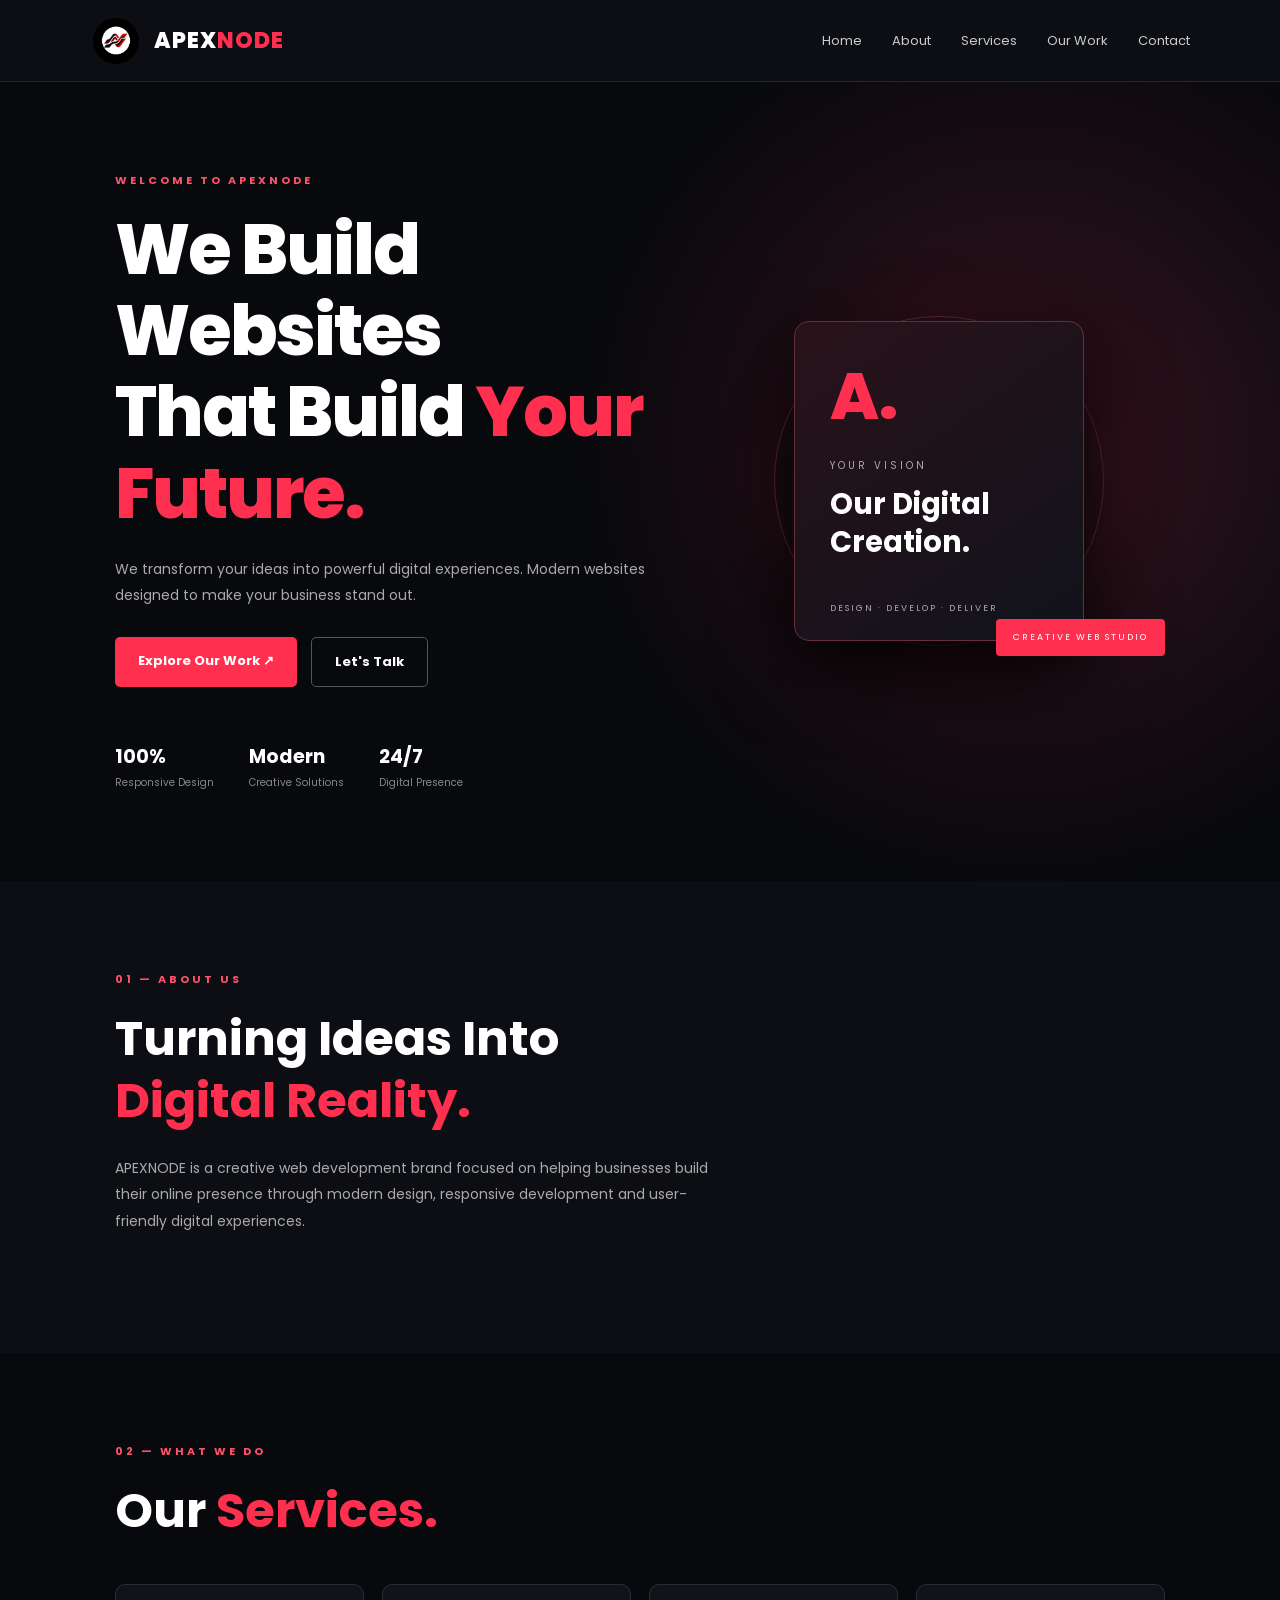
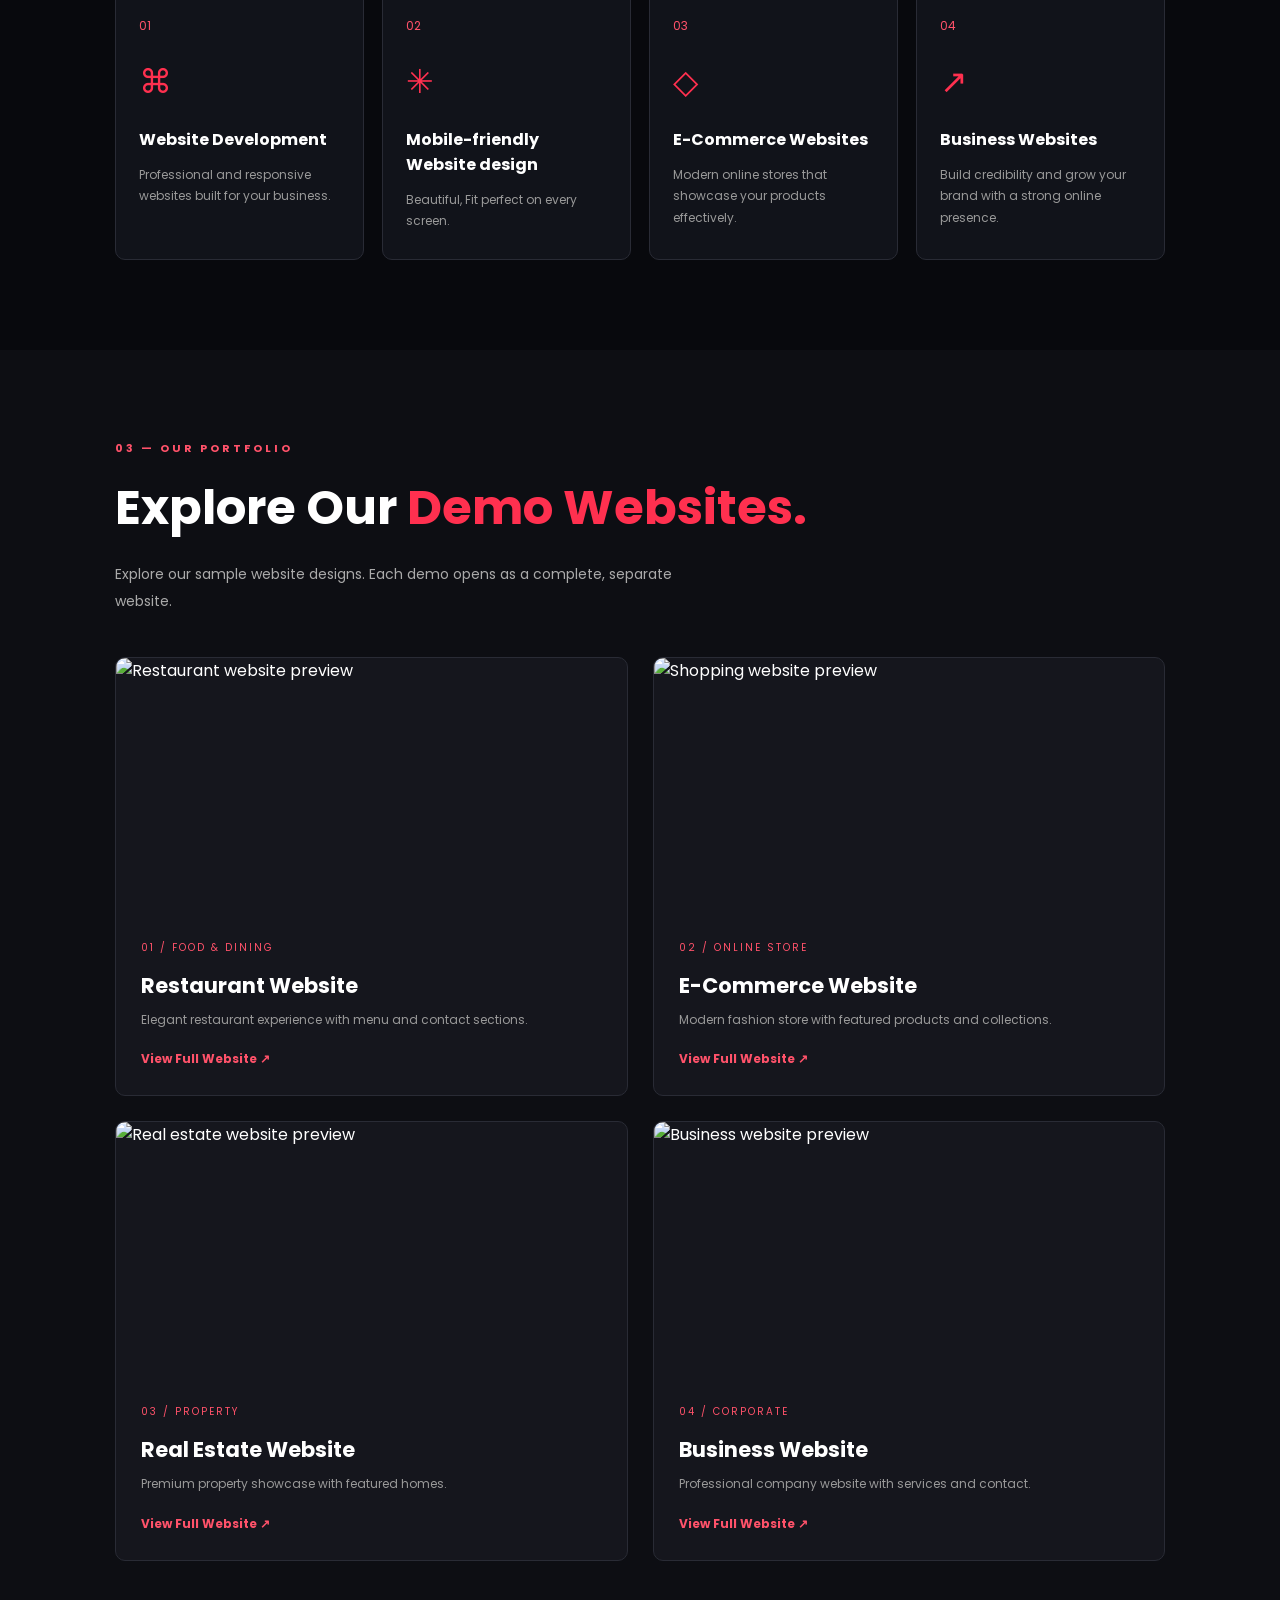
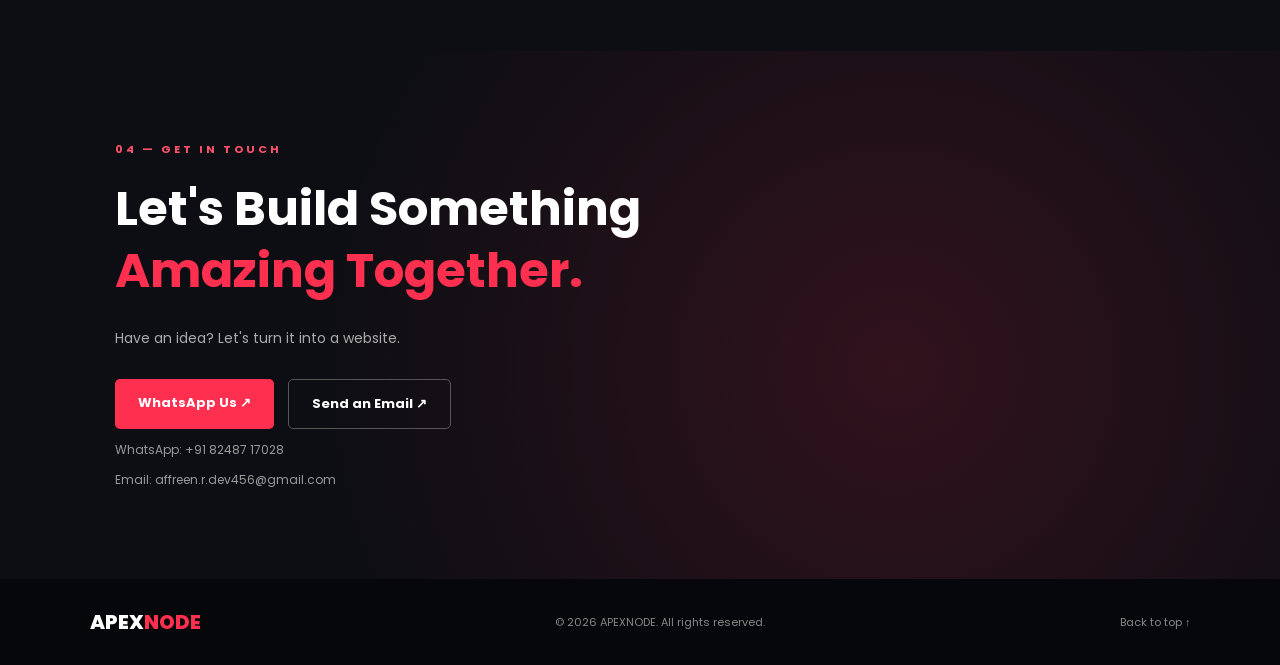
==== commit 6d736c05: "Update index.html" ====
--- a/index.html
+++ b/index.html
@@ -84,8 +84,8 @@
     <article class="service-card">
       <span>02</span>
       <div class="service-icon">✳</div>
-      <h3>UI / UX Design</h3>
-      <p>Beautiful, intuitive interfaces designed around your customers.</p>
+      <h3>Mobile-friendly Website design</h3>
+      <p>Beautiful, Fit perfect on every screen.</p>
     </article>
 
     <article class="service-card">
--- a/style.css
+++ b/style.css
@@ -1,435 +1,112 @@
-
 @import url('https://fonts.googleapis.com/css2?family=Poppins:wght@300;400;500;600;700;800&display=swap');
 
-* {
-  margin: 0;
-  padding: 0;
-  box-sizing: border-box;
-  scroll-behavior: smooth;
+*{margin:0;padding:0;box-sizing:border-box}
+html{scroll-behavior:smooth}
+body{font-family:'Poppins',sans-serif;background:#08090d;color:#fff}
+a{text-decoration:none;color:inherit}
+.red{color:#ff304f}
+.header{height:82px;padding:0 7%;display:flex;align-items:center;justify-content:space-between;background:#0d0e13;border-bottom:1px solid #252630;position:sticky;top:0;z-index:100}
+.brand{display:flex;align-items:center;gap:12px;font-size:22px;font-weight:800;letter-spacing:1px}
+.brand img{width:52px;height:52px;min-width:52px;object-fit:cover;border-radius:50%;object-position:center;padding:3px;display:block;overflow:hiddenbackground:#fffff;}
+nav{display:flex;gap:30px}
+nav a{font-size:13px;color:#ccc;transition:.3s}
+nav a:hover{color:#ff304f}
+.menu-btn{display:none;background:none;border:0;color:#fff;font-size:25px;cursor:pointer}
+.hero{min-height:650px;padding:90px 9%;display:grid;grid-template-columns:1.1fr .9fr;align-items:center;gap:45px;background:radial-gradient(circle at 80% 45%,#35131e 0,transparent 40%)}
+.eyebrow,.section-label{font-size:11px;letter-spacing:3px;color:#ff526a;font-weight:700;margin-bottom:20px}
+.hero h1{font-size:clamp(40px,5.5vw,70px);line-height:1.16;font-weight:800;letter-spacing:-2px}
+.hero h1 span{color:#ff304f}
+.hero-description,.section-description{color:#aaa;line-height:1.9;max-width:600px;margin:22px 0 28px;font-size:14px}
+.hero-buttons,.contact-buttons{display:flex;gap:14px;flex-wrap:wrap}
+.btn,.outline-btn{display:inline-block;padding:14px 23px;border-radius:5px;font-size:13px;font-weight:700;transition:.3s}
+.btn{background:#ff304f;color:#fff}
+.btn:hover{background:#d91e3c;transform:translateY(-3px)}
+.outline-btn{border:1px solid #555;color:#fff}
+.outline-btn:hover{border-color:#ff304f;color:#ff526a}
+.hero-stats{display:flex;gap:35px;margin-top:55px;flex-wrap:wrap}
+.hero-stats div{display:flex;flex-direction:column;gap:4px}
+.hero-stats strong{font-size:19px;color:#fff}
+.hero-stats small{font-size:10px;color:#888}
+.hero-art{height:390px;position:relative;display:flex;align-items:center;justify-content:center}
+.art-circle{position:absolute;width:330px;height:330px;border:1px solid #6e2938;border-radius:50%;box-shadow:0 0 80px #ff304f15}
+.art-card{position:relative;width:290px;height:320px;padding:35px;border:1px solid #65303b;border-radius:15px;background:linear-gradient(145deg,#29121a,#11131a);box-shadow:0 25px 80px #000;display:flex;flex-direction:column;justify-content:center}
+.art-icon{font-size:65px;font-weight:800;color:#ff304f}
+.art-card>p{font-size:10px;letter-spacing:3px;color:#aaa;margin:12px 0}
+.art-card h2{font-size:29px;line-height:1.3}
+.art-line{height:2px;width:65px;background:#ff304f;margin:20px 0}
+.art-card small{font-size:9px;letter-spacing:2px;color:#aaa}
+.floating-tag{position:absolute;right:0;bottom:20px;padding:12px 17px;background:#ff304f;border-radius:4px;font-size:9px;letter-spacing:2px}
+.section{padding:90px 9%}
+.section h2{font-size:clamp(30px,4vw,48px);line-height:1.3}
+.about{background:#0d0e13}
+.services{background:#08090d}
+.service-grid{display:grid;grid-template-columns:repeat(4,1fr);gap:18px;margin-top:42px}
+.service-card{padding:27px 23px;background:#11131a;border:1px solid #292b35;border-radius:10px;transition:.3s}
+.service-card:hover,.demo-card:hover{transform:translateY(-6px);border-color:#ff304f}
+.service-card>span{color:#ff526a;font-size:12px}
+.service-icon{font-size:33px;color:#ff304f;margin:20px 0}
+.service-card h3{font-size:16px;margin-bottom:12px}
+.service-card p{font-size:12px;line-height:1.8;color:#999}
+.work{background:#0d0e13}
+.demo-grid{display:grid;grid-template-columns:repeat(2,1fr);gap:25px;margin-top:42px}
+.demo-card{background:#15161d;border:1px solid #292b35;border-radius:10px;overflow:hidden;transition:.3s}
+.demo-card>img{width:100%;height:250px;display:block;object-fit:cover}
+.demo-info{padding:25px}
+.demo-info>span{font-size:10px;letter-spacing:2px;color:#ff526a}
+.demo-info h3{font-size:21px;margin:12px 0 8px}
+.demo-info p{font-size:12px;line-height:1.8;color:#999}
+.demo-link{display:inline-block;margin-top:20px;font-size:12px;font-weight:700;color:#ff526a}
+.demo-link:hover{color:white}
+.contact{background:radial-gradient(circle at 70% 60%,#31121d,#0d0e13 60%)}
+.contact-detail{font-size:12px;color:#999;margin-top:12px}
+footer{padding:28px 7%;display:flex;align-items:center;justify-content:space-between;gap:15px;background:#06070a;color:#888;font-size:11px}
+.footer-brand{font-size:20px;font-weight:800;color:white}
+footer>a:last-child:hover{color:#ff304f}
+
+/* Demo website styling */
+.demo-page{background:#f8f6f2;color:#222;min-height:100vh}
+.demo-nav{padding:20px 7%;display:flex;align-items:center;justify-content:space-between;background:#fff}
+.demo-nav a{font-size:13px}
+.demo-logo{font-size:22px;font-weight:800;letter-spacing:1px}
+.demo-hero{min-height:470px;padding:80px 9%;display:flex;flex-direction:column;align-items:flex-start;justify-content:center;background-size:cover;background-position:center;color:white}
+.demo-hero>p{font-size:12px;letter-spacing:2px;margin-bottom:17px}
+.demo-hero h1{font-size:clamp(40px,6vw,68px);line-height:1.12;max-width:750px}
+.demo-hero .demo-description{font-size:14px;line-height:1.8;max-width:550px;margin:20px 0}
+.demo-cta{display:inline-block;margin-top:12px;padding:14px 24px;background:#222;color:white;border-radius:4px;font-size:12px;font-weight:700}
+.demo-cta:hover{background:#ff304f}
+.demo-content{padding:65px 9%;background:#fff;color:#222}
+.demo-content h2{font-size:32px;margin-bottom:12px}
+.demo-content>p{color:#777;font-size:13px;line-height:1.8}
+.demo-items{display:grid;grid-template-columns:repeat(3,1fr);gap:22px;margin-top:32px}
+.demo-item{background:#f4f1ec;border-radius:9px;overflow:hidden}
+.demo-item img{width:100%;height:190px;object-fit:cover;display:block}
+.demo-item div{padding:20px}
+.demo-item h3{font-size:16px;margin-bottom:8px}
+.demo-item p{font-size:12px;color:#777;line-height:1.7}
+.demo-footer{padding:25px;text-align:center;background:#222;color:#ddd;font-size:12px}
+.demo-footer a{color:#ff526a}
+
+@media(max-width:900px){
+ .service-grid{grid-template-columns:repeat(2,1fr)}
 }
-
-body {
-  background: #08090d;
-  color: #fff;
-  font-family: 'Poppins', sans-serif;
+@media(max-width:760px){
+ .header{padding:0 5%}
+ .menu-btn{display:block}
+ nav{display:none;position:absolute;top:81px;left:0;width:100%;padding:25px;background:#101117;flex-direction:column;gap:22px}
+ nav.open{display:flex}
+ .hero{grid-template-columns:1fr;padding:70px 7%;gap:20px}
+ .hero-art{height:350px}
+ .section{padding:70px 7%}
+ .demo-grid{grid-template-columns:1fr}
+ .demo-items{grid-template-columns:1fr}
+ .demo-card>img{height:210px}
+ footer{flex-direction:column;text-align:center}
+ .demo-hero{padding:65px 7%;min-height:400px}
+ .demo-content{padding:55px 7%}
+ .demo-nav{padding:20px 5%}
 }
-
-:root {
-  --red: #ed1c24;
-  --black: #08090d;
-  --grey: #a1a1aa;
+@media(max-width:450px){
+ .service-grid{grid-template-columns:1fr}
+ .hero-stats{gap:20px}
+ .hero h1{letter-spacing:-1px}
 }
-
-header {
-  position: sticky;
-  top: 0;
-  z-index: 1000;
-  background: rgba(8,9,13,.95);
-  border-bottom: 1px solid #222;
-}
-
-.navbar {
-  max-width: 1200px;
-  margin: auto;
-  padding: 15px 25px;
-  display: flex;
-  justify-content: space-between;
-  align-items: center;
-}
-
-.brand {
-  display: flex;
-  align-items: center;
-  gap: 12px;
-  color: white;
-  font-size: 23px;
-  font-weight: 800;
-  text-decoration: none;
-}
-
-.brand img {
-  width: 48px;
-  height: 48px;
-  border-radius: 50%;
-  object-fit: cover;
-  background: white;
-}
-
-.red, footer span {
-  color: var(--red);
-}
-
-.nav-links {
-  display: flex;
-  gap: 30px;
-}
-
-.nav-links a {
-  color: #ddd;
-  text-decoration: none;
-  font-size: 14px;
-  transition: .3s;
-}
-
-.nav-links a:hover {
-  color: var(--red);
-}
-
-.nav-btn, .primary-btn {
-  background: var(--red);
-  color: white;
-  padding: 13px 22px;
-  text-decoration: none;
-  border-radius: 4px;
-  font-size: 13px;
-  font-weight: 600;
-  transition: .3s;
-}
-
-.nav-btn:hover, .primary-btn:hover {
-  background: white;
-  color: var(--red);
-}
-
-.menu-btn {
-  display: none;
-  color: white;
-  background: none;
-  border: none;
-  font-size: 25px;
-  cursor: pointer;
-}
-
-.hero {
-  min-height: 650px;
-  padding: 100px 8%;
-  display: flex;
-  justify-content: space-between;
-  align-items: center;
-  gap: 40px;
-  background: radial-gradient(circle at 80% 40%, #351014 0%, #08090d 45%);
-}
-
-.hero-content {
-  max-width: 650px;
-}
-
-.tag {
-  color: var(--red);
-  font-size: 12px;
-  font-weight: 700;
-  letter-spacing: 3px;
-  margin-bottom: 22px;
-}
-
-.hero h1 {
-  font-size: clamp(45px, 6vw, 75px);
-  line-height: 1.15;
-  font-weight: 800;
-  margin-bottom: 25px;
-}
-
-.hero h1 span, h2 span {
-  color: var(--red);
-}
-
-.intro {
-  color: var(--grey);
-  line-height: 1.9;
-  max-width: 520px;
-  margin-bottom: 35px;
-}
-
-.secondary-btn {
-  display: inline-block;
-  color: white;
-  text-decoration: none;
-  margin-left: 20px;
-  font-size: 13px;
-}
-
-.hero-image {
-  width: 340px;
-  height: 340px;
-  border: 1px solid #333;
-  border-radius: 50%;
-  background: white;
-  position: relative;
-  display: grid;
-  place-items: center;
-  box-shadow: 0 0 80px #ed1c2430;
-}
-
-.hero-image img {
-  width: 100%;
-  height: 100%;
-  border-radius: 50%;
-  object-fit: cover;
-}
-
-.circle-text {
-  position: absolute;
-  bottom: -35px;
-  color: white;
-  font-size: 10px;
-  letter-spacing: 3px;
-}
-
-.section {
-  padding: 100px 8%;
-}
-
-.section > h2, .about h2 {
-  font-size: 42px;
-  margin-bottom: 25px;
-}
-
-.about {
-  background: #101116;
-}
-
-.about > p:last-child {
-  max-width: 750px;
-  color: var(--grey);
-  line-height: 2;
-}
-
-.services {
-  background: #08090d;
-}
-
-.service-grid {
-  display: grid;
-  grid-template-columns: repeat(4, 1fr);
-  gap: 18px;
-  margin-top: 40px;
-}
-
-.service-card {
-  padding: 30px 22px;
-  min-height: 230px;
-  background: #121319;
-  border: 1px solid #292a30;
-  transition: .3s;
-}
-
-.service-card:hover {
-  transform: translateY(-8px);
-  border-color: var(--red);
-}
-
-.service-card h3 {
-  color: var(--red);
-  margin-bottom: 30px;
-}
-
-.service-card h2 {
-  font-size: 19px;
-  margin-bottom: 15px;
-}
-
-.service-card p {
-  color: var(--grey);
-  font-size: 13px;
-  line-height: 1.8;
-}
-
-.projects {
-  background: #101116;
-}
-
-.project-grid {
-  display: grid;
-  grid-template-columns: repeat(2, 1fr);
-  gap: 30px;
-  margin-top: 40px;
-}
-
-.project-card {
-  background: #17181e;
-  padding: 15px;
-  border: 1px solid #292a30;
-  transition: .3s;
-}
-
-.project-card:hover {
-  transform: translateY(-6px);
-  border-color: var(--red);
-}
-
-.project-card img {
-  width: 100%;
-  height: 260px;
-  object-fit: cover;
-  border-radius: 3px;
-}
-
-.project-card h3 {
-  margin: 20px 0 8px;
-}
-
-.project-card p {
-  color: var(--grey);
-  font-size: 13px;
-  margin-bottom: 20px;
-}
-
-.project-card a {
-  color: var(--red);
-  font-size: 12px;
-  font-weight: 700;
-  text-decoration: none;
-}
-
-.contact {
-  background: #08090d;
-  text-align: center;
-}
-
-.contact > p {
-  color: var(--grey);
-}
-
-.contact form {
-  max-width: 550px;
-  margin: 40px auto;
-  display: flex;
-  flex-direction: column;
-  gap: 15px;
-}
-
-.contact input, .contact select, .contact textarea {
-  width: 100%;
-  padding: 16px;
-  background: #15161c;
-  color: white;
-  border: 1px solid #333;
-  outline: none;
-  font-family: inherit;
-  border-radius: 3px;
-}
-
-.contact input:focus, .contact textarea:focus, .contact select:focus {
-  border-color: var(--red);
-}
-
-.contact textarea {
-  min-height: 130px;
-  resize: vertical;
-}
-
-.contact form button {
-  background: var(--red);
-  color: white;
-  border: none;
-  padding: 16px;
-  cursor: pointer;
-  font-weight: 700;
-  border-radius: 3px;
-}
-
-.contact form button:hover {
-  background: white;
-  color: var(--red);
-}
-
-.contact-details {
-  line-height: 2.5;
-  font-size: 14px;
-}
-
-.contact-details a {
-  color: var(--red);
-  text-decoration: none;
-}
-
-footer {
-  padding: 40px 20px;
-  text-align: center;
-  background: #111217;
-  border-top: 1px solid #292a30;
-}
-
-footer h2 {
-  margin-bottom: 10px;
-}
-
-footer p {
-  color: var(--grey);
-  font-size: 12px;
-  margin-top: 12px;
-}
-
-@media(max-width: 900px) {
-  .service-grid {
-    grid-template-columns: repeat(2, 1fr);
-  }
-
-  .hero-image {
-    width: 260px;
-    height: 260px;
-  }
-}
-
-@media(max-width: 650px) {
-  .navbar {
-    flex-wrap: wrap;
-  }
-
-  .menu-btn {
-    display: block;
-  }
-
-  .nav-btn {
-    display: none;
-  }
-
-  .nav-links {
-    display: none;
-    width: 100%;
-    flex-direction: column;
-    gap: 18px;
-    padding: 20px 0;
-  }
-
-  .nav-links.active {
-    display: flex;
-  }
-
-  .hero {
-    flex-direction: column;
-    text-align: center;
-    padding: 75px 6%;
-  }
-
-  .hero-image {
-    width: 230px;
-    height: 230px;
-    margin-top: 45px;
-  }
-
-  .hero h1 {
-    font-size: 43px;
-  }
-
-  .secondary-btn {
-    display: block;
-    margin: 25px 0;
-  }
-
-  .section {
-    padding: 70px 6%;
-  }
-
-  .section > h2 {
-    font-size: 34px;
-  }
-
-  .service-grid, .project-grid {
-    grid-template-columns: 1fr;
-  }
-
-  .project-card img {
-    height: 220px;
-  }
-}
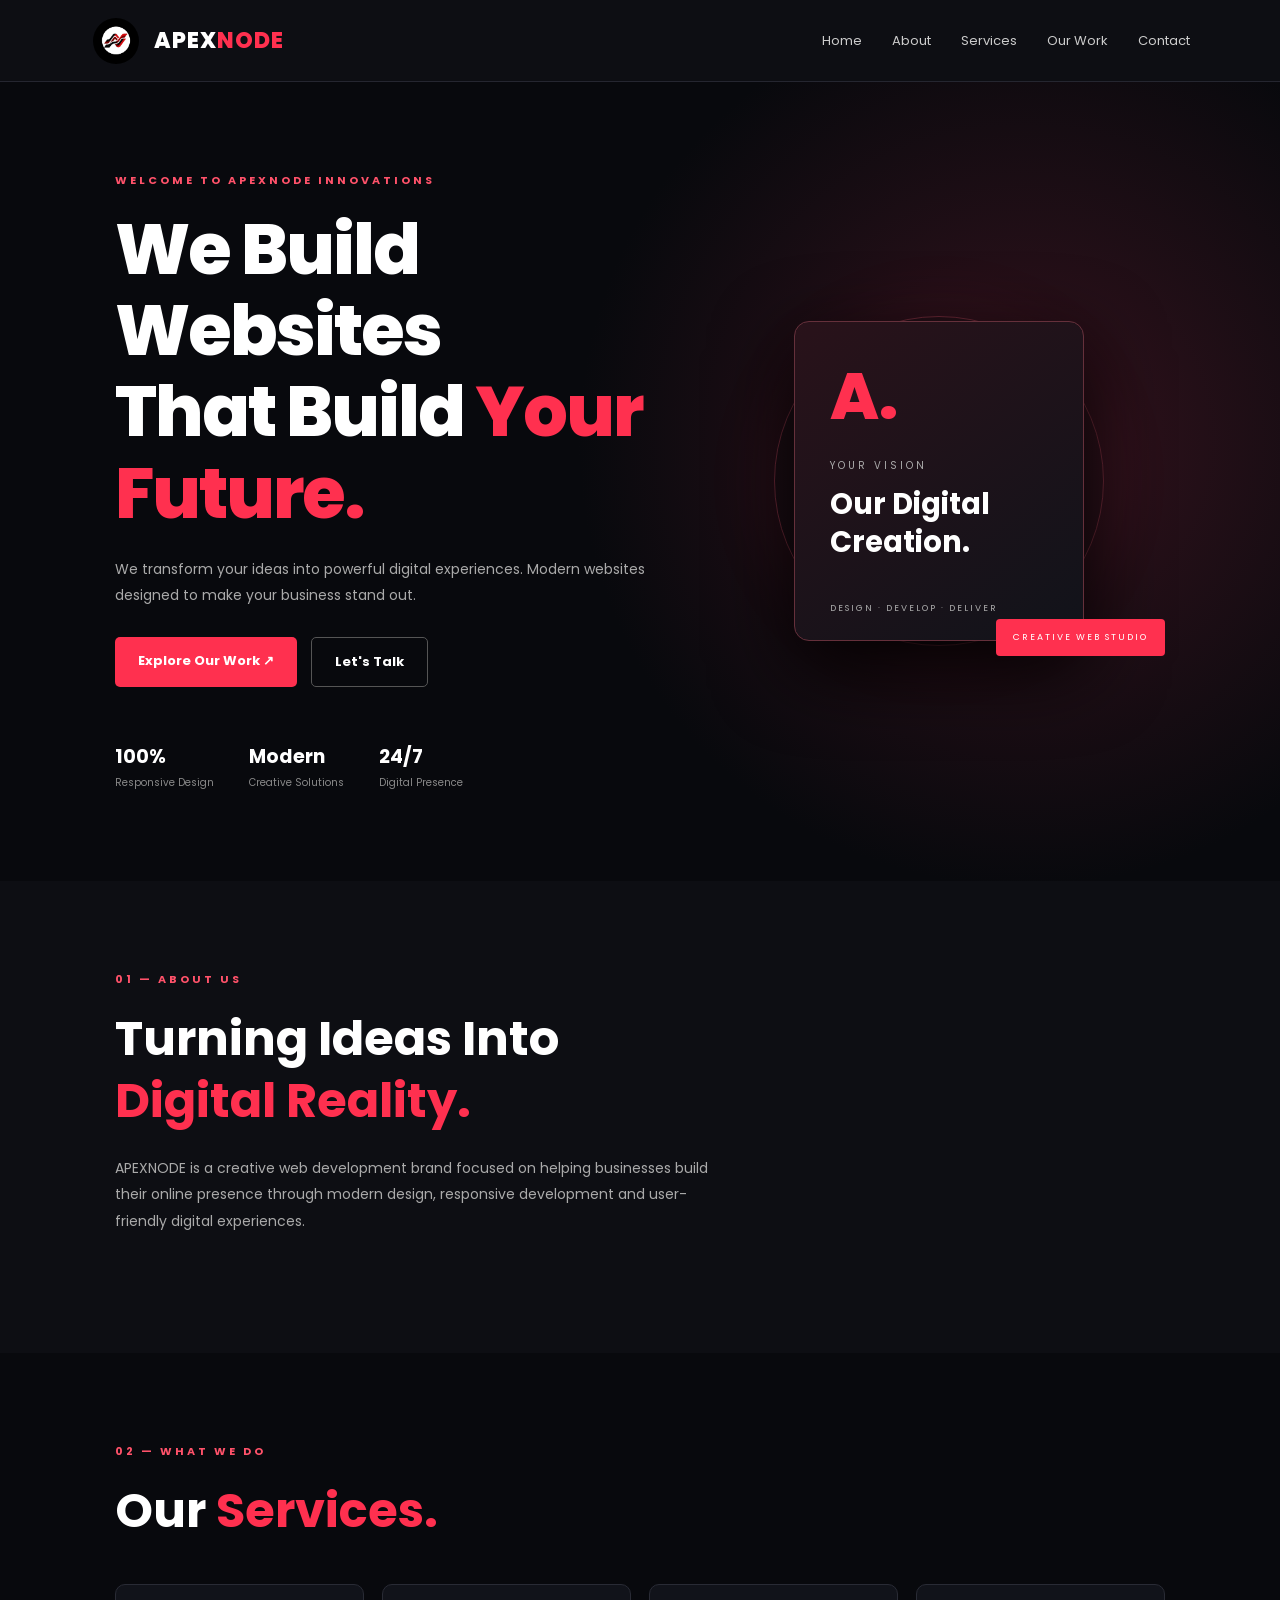
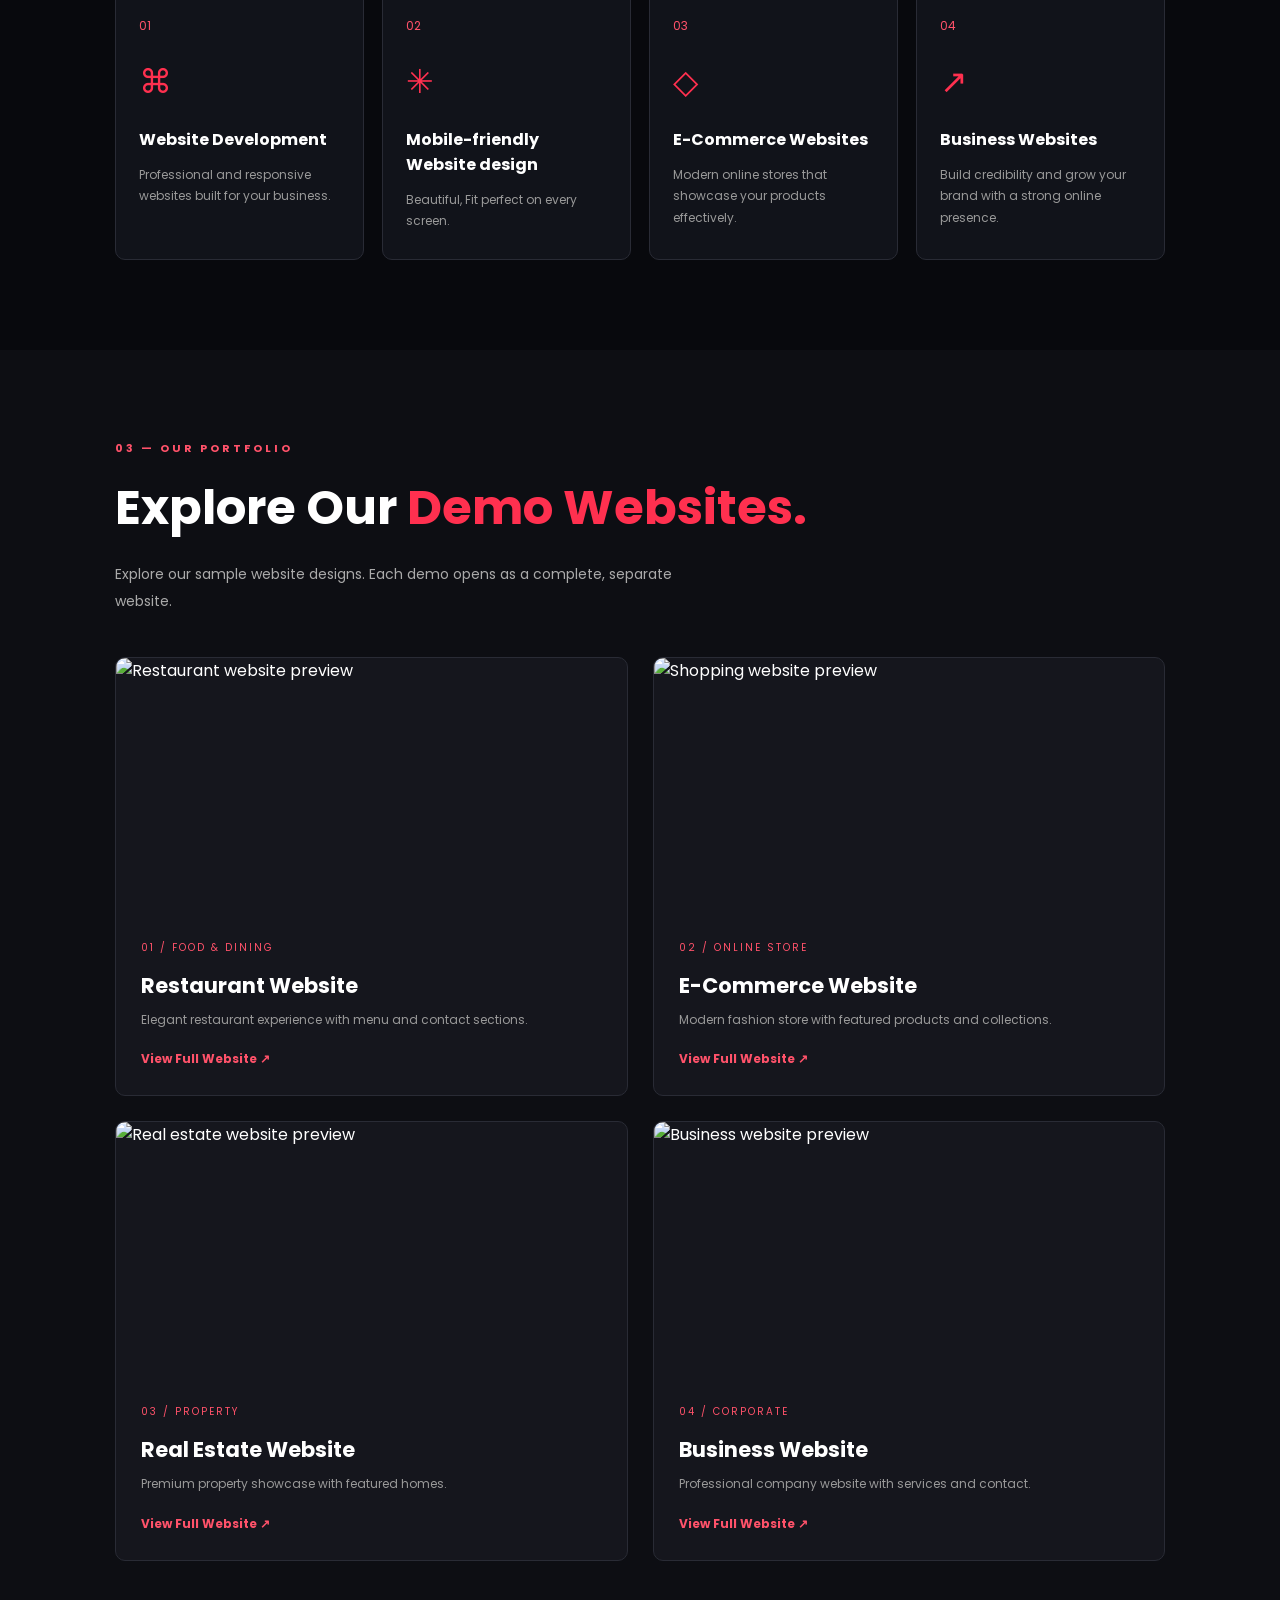
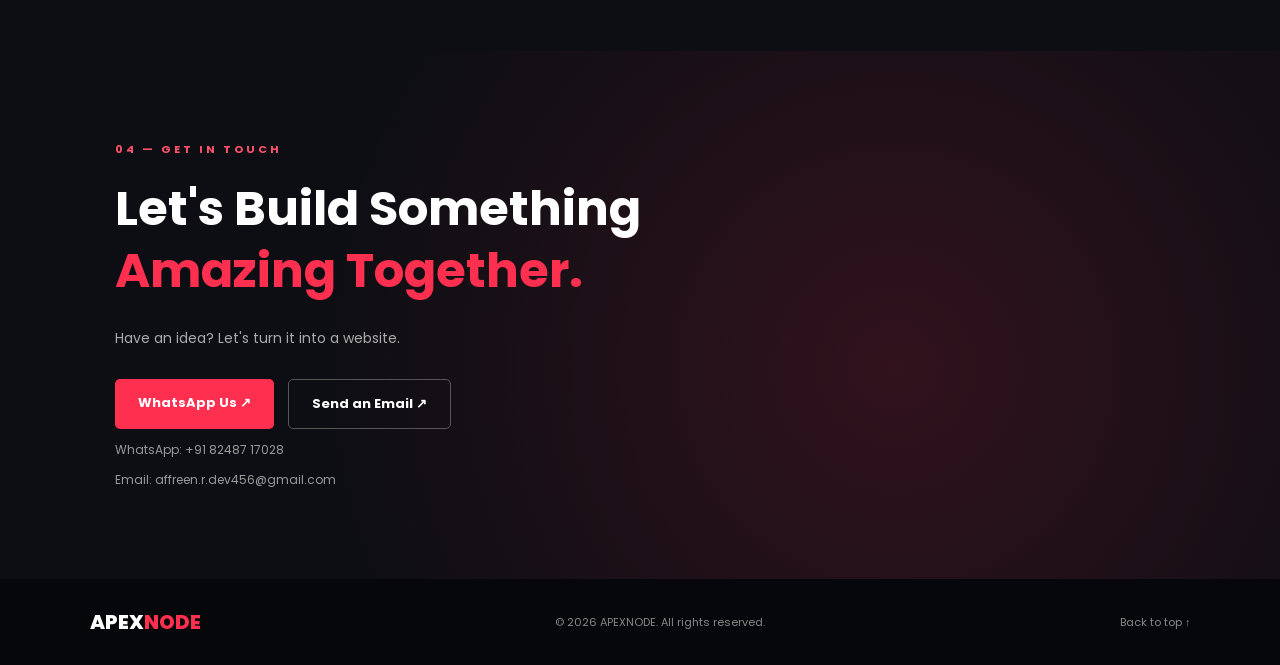
==== commit 654aeefc: "Update title and hero text for branding" ====
--- a/index.html
+++ b/index.html
@@ -3,8 +3,26 @@
 <head>
   <meta charset="UTF-8">
   <meta name="viewport" content="width=device-width, initial-scale=1.0">
-  <meta name="description" content="APEXNODE creates premium, responsive websites for businesses and brands.">
-  <title>APEXNODE | Build Your Digital Future</title>
+
+  <!-- Primary SEO -->
+  <title>APEXNODE INNOVATIONS | Website Development & Web Design</title>
+
+  <meta name="description" content="APEXNODE builds modern, responsive and professional websites for businesses, startups and brands. Explore our website development and e-commerce solutions.">
+
+  <meta name="robots" content="index, follow">
+
+  <link rel="canonical" href="https://affreen-dev.github.io/APEXNODEWEB/">
+
+  <meta name="theme-color" content="#07090d">
+
+  <!-- Social Sharing -->
+  <meta property="og:type" content="website">
+  <meta property="og:title" content="APEXNODE | Build Your Digital Future">
+  <meta property="og:description" content="Modern, creative and responsive website development for businesses and brands.">
+  <meta property="og:url" content="https://affreen-dev.github.io/APEXNODEWEB/">
+  <meta property="og:site_name" content="APEXNODE">
+
+  <link rel="icon" href="assets/logo.png.jpeg">
   <link rel="stylesheet" href="style.css">
 </head>
 <body>
@@ -29,7 +47,7 @@
 <main>
 <section class="hero" id="home">
   <div class="hero-content">
-    <p class="eyebrow">WELCOME TO APEXNODE</p>
+    <p class="eyebrow">WELCOME TO APEXNODE INNOVATIONS</p>
     <h1>We Build Websites<br>That Build <span>Your Future.</span></h1>
     <p class="hero-description">
       We transform your ideas into powerful digital experiences.
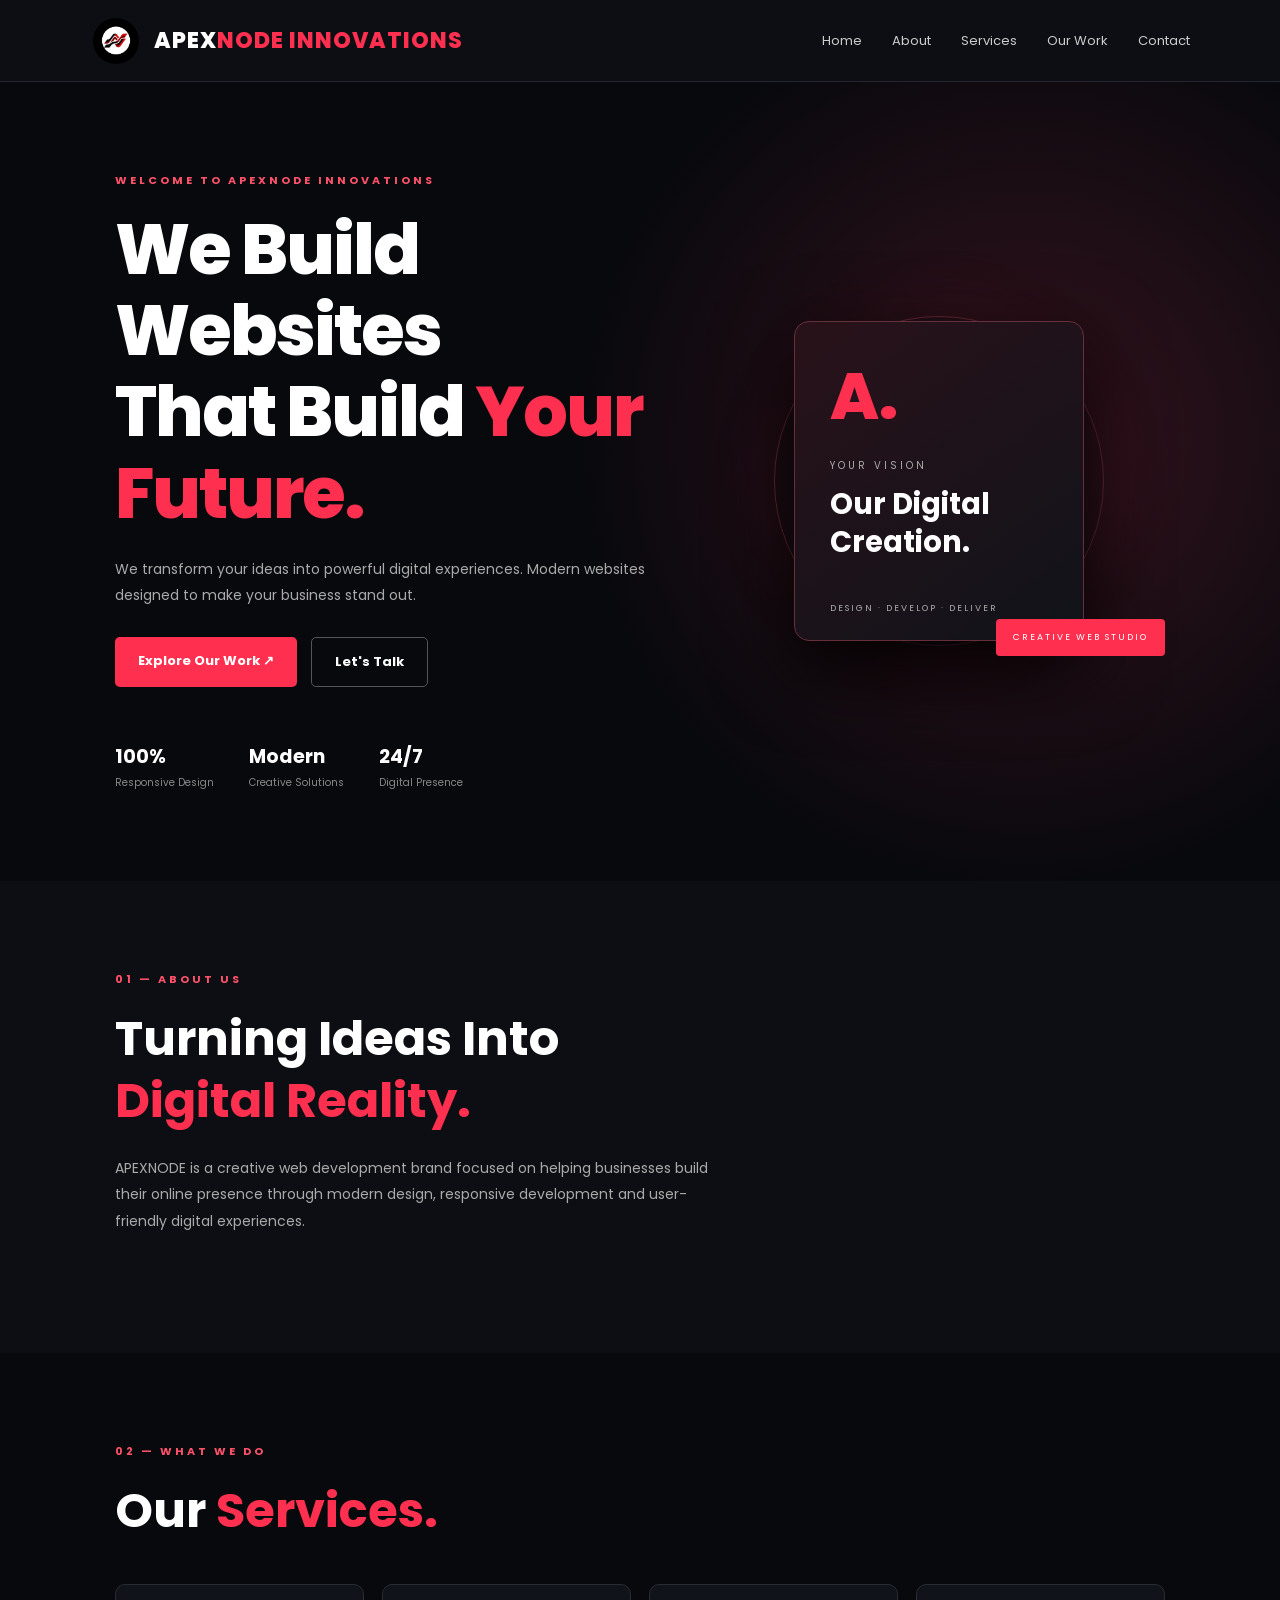
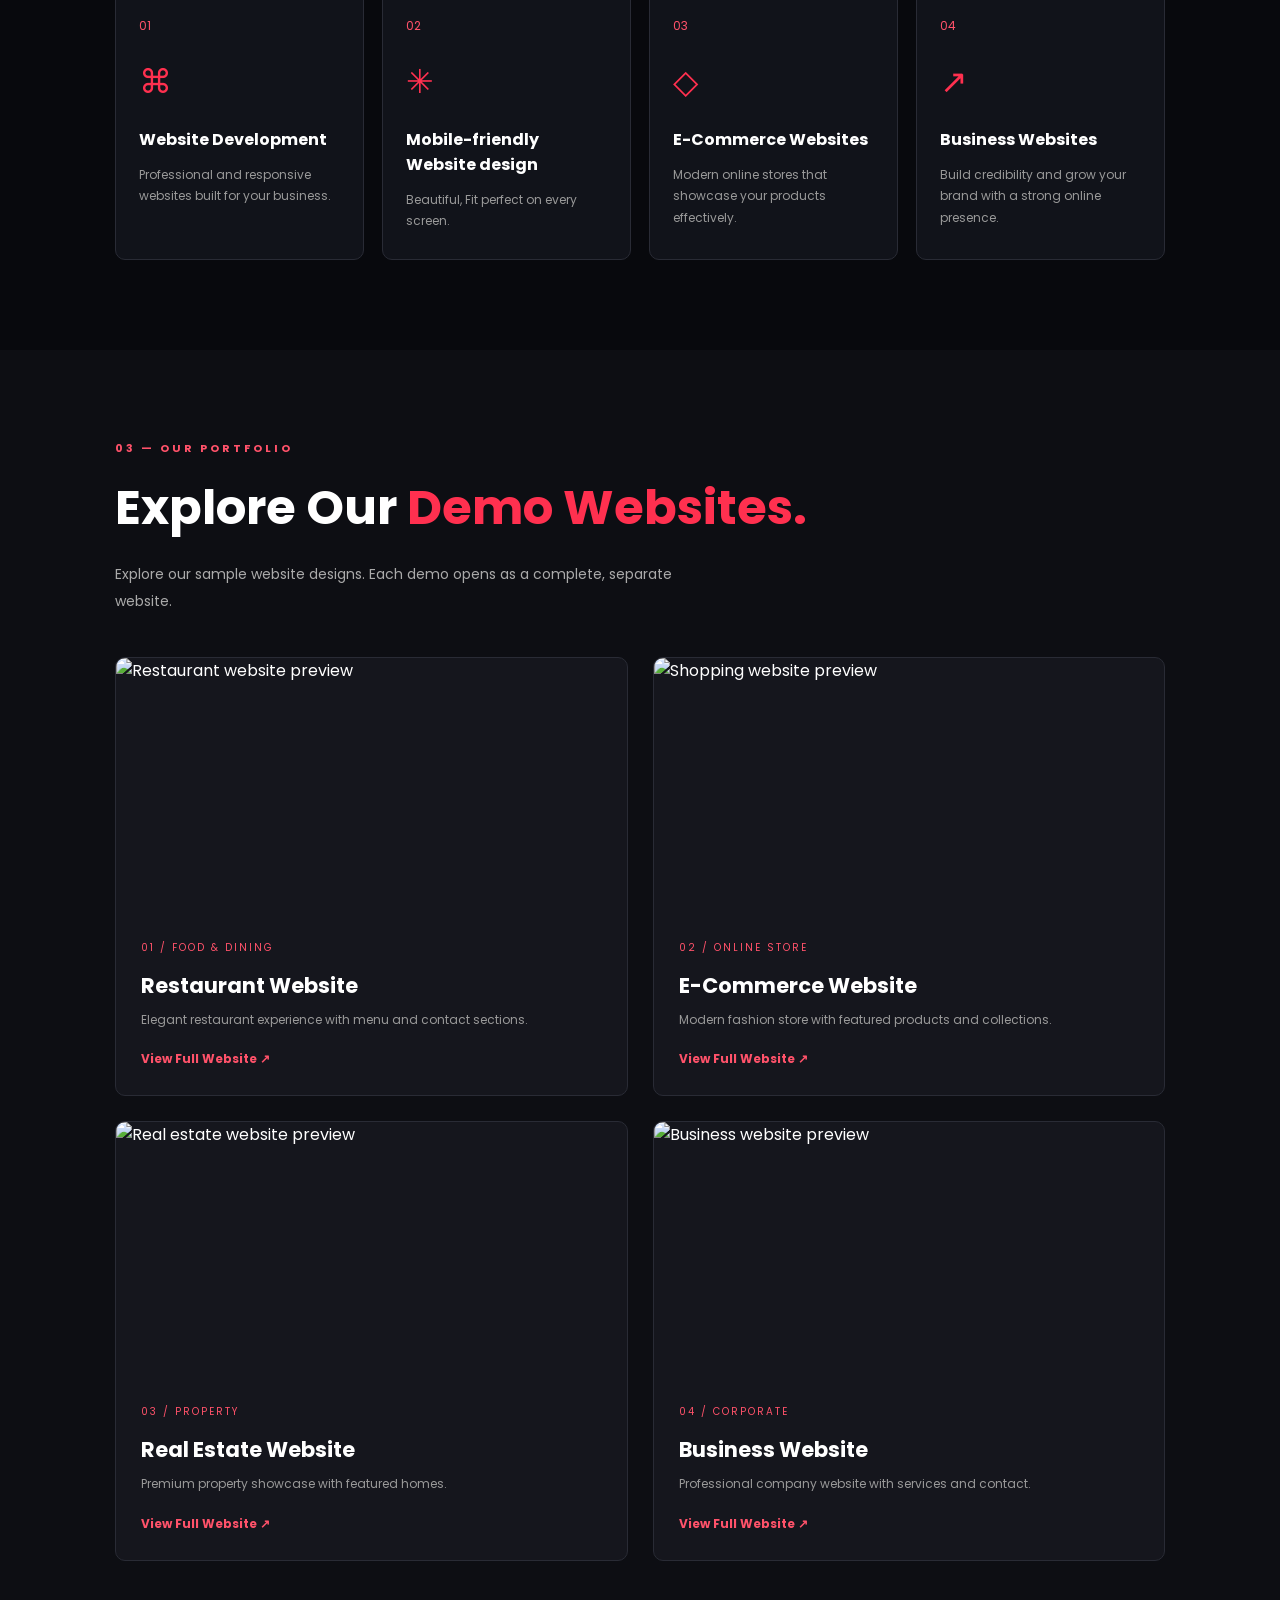
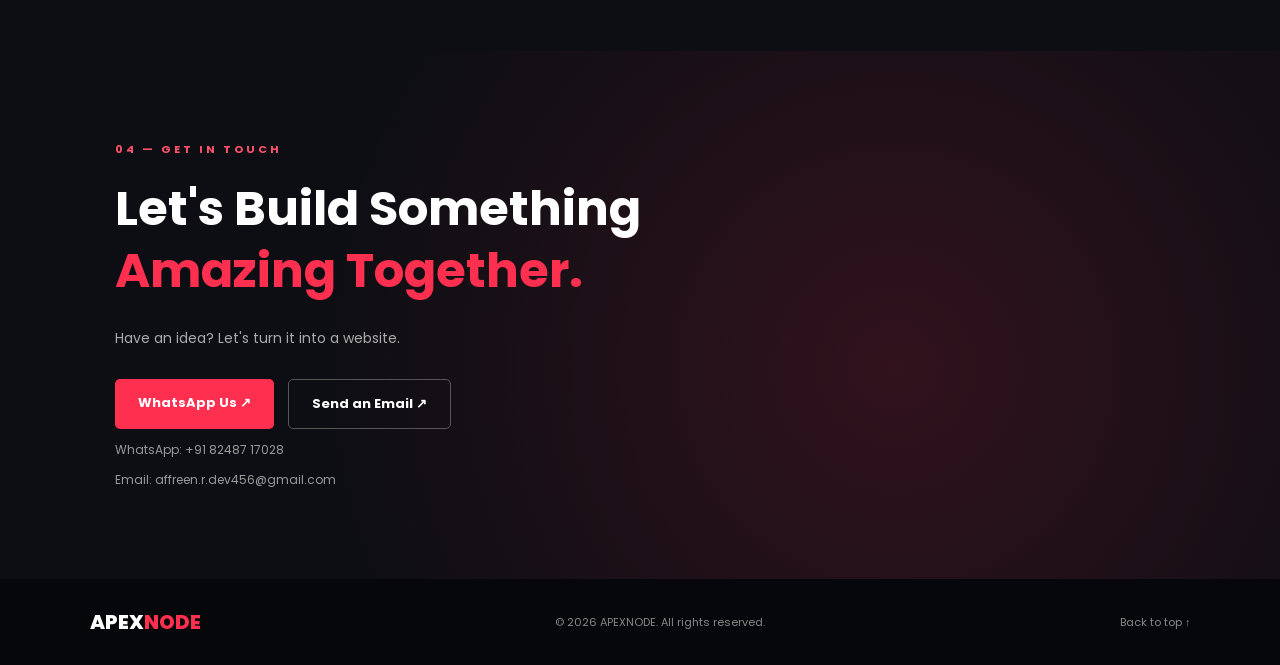
==== commit d3d25318: "Update brand name to include 'INNOVATIONS'" ====
--- a/index.html
+++ b/index.html
@@ -30,7 +30,7 @@
 <header class="header">
   <a href="#home" class="brand">
     <img src="assets/logo.png.jpeg" alt="APEXNODE Logo">
-    <span>APEX<span class="red">NODE</span></span>
+    <span>APEX<span class="red">NODE INNOVATIONS</span></span>
   </a>
 
   <button class="menu-btn" id="menuBtn" aria-label="Open menu">☰</button>
